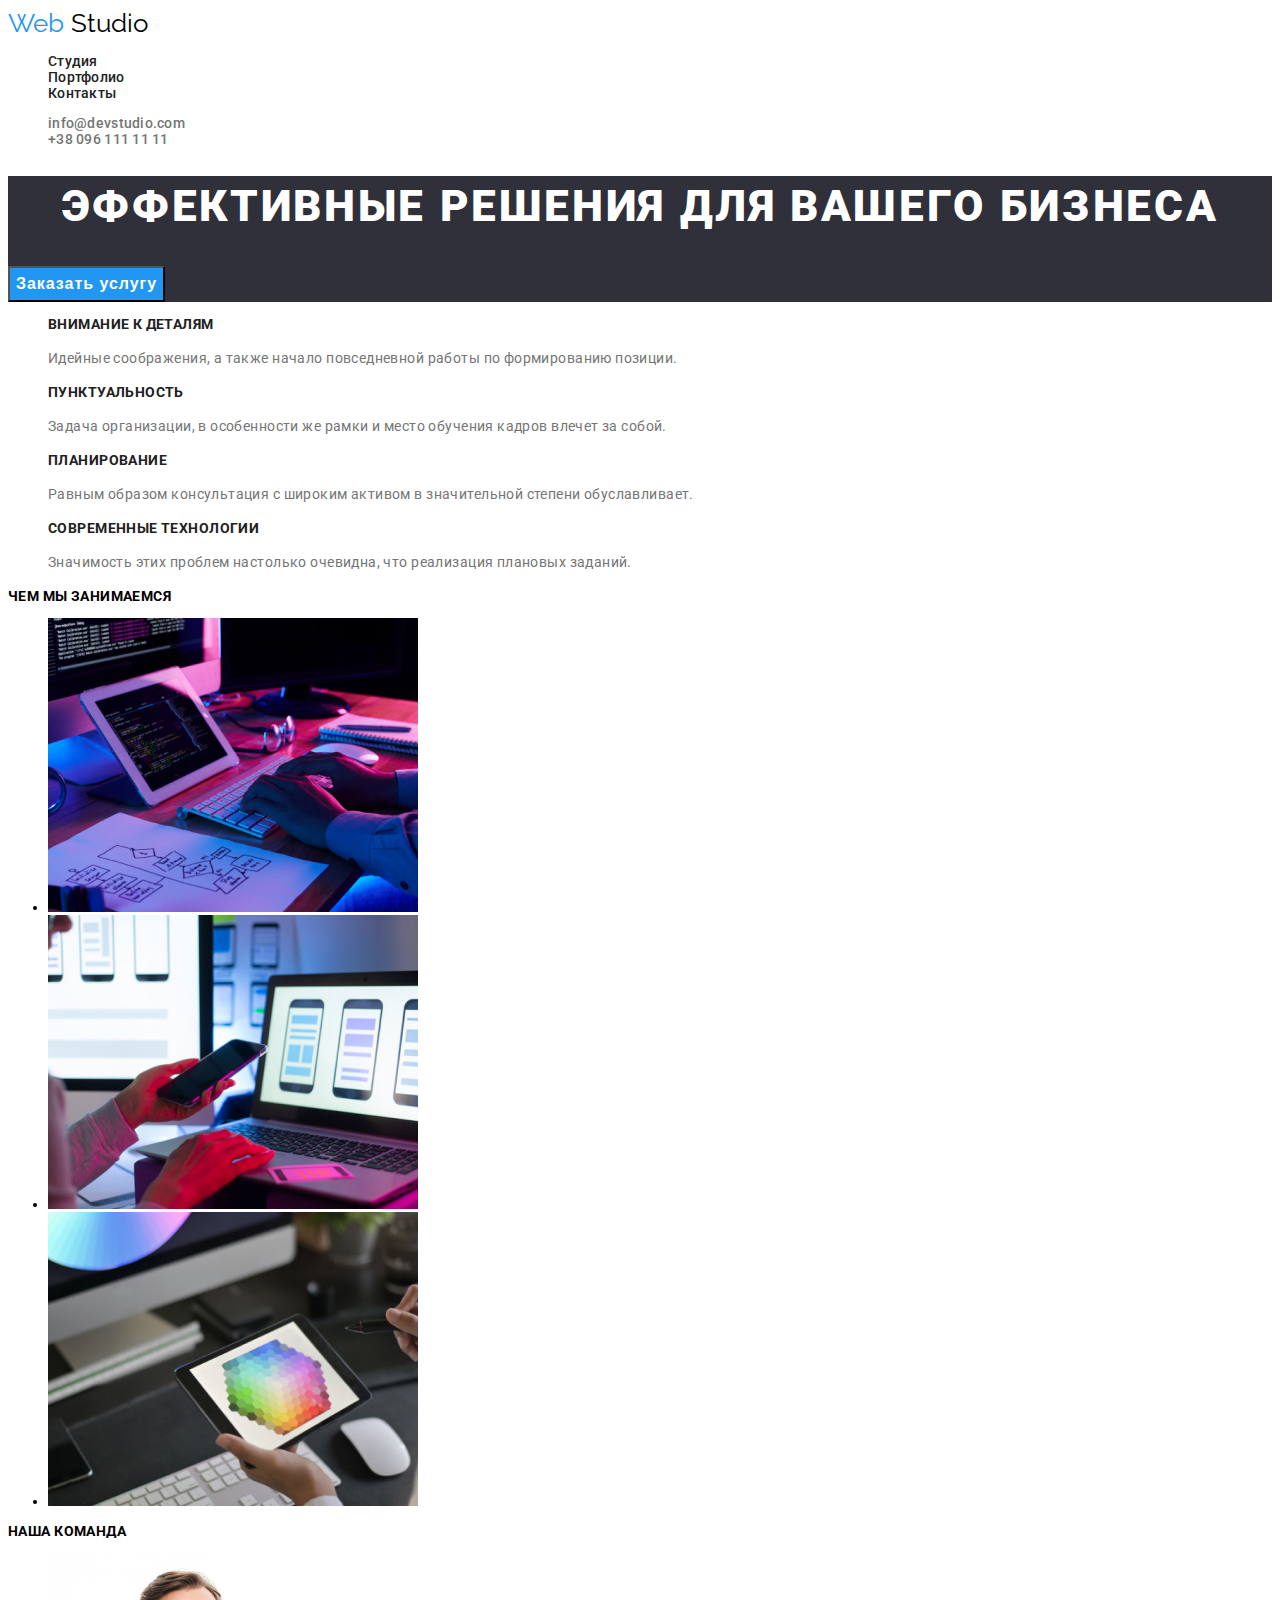
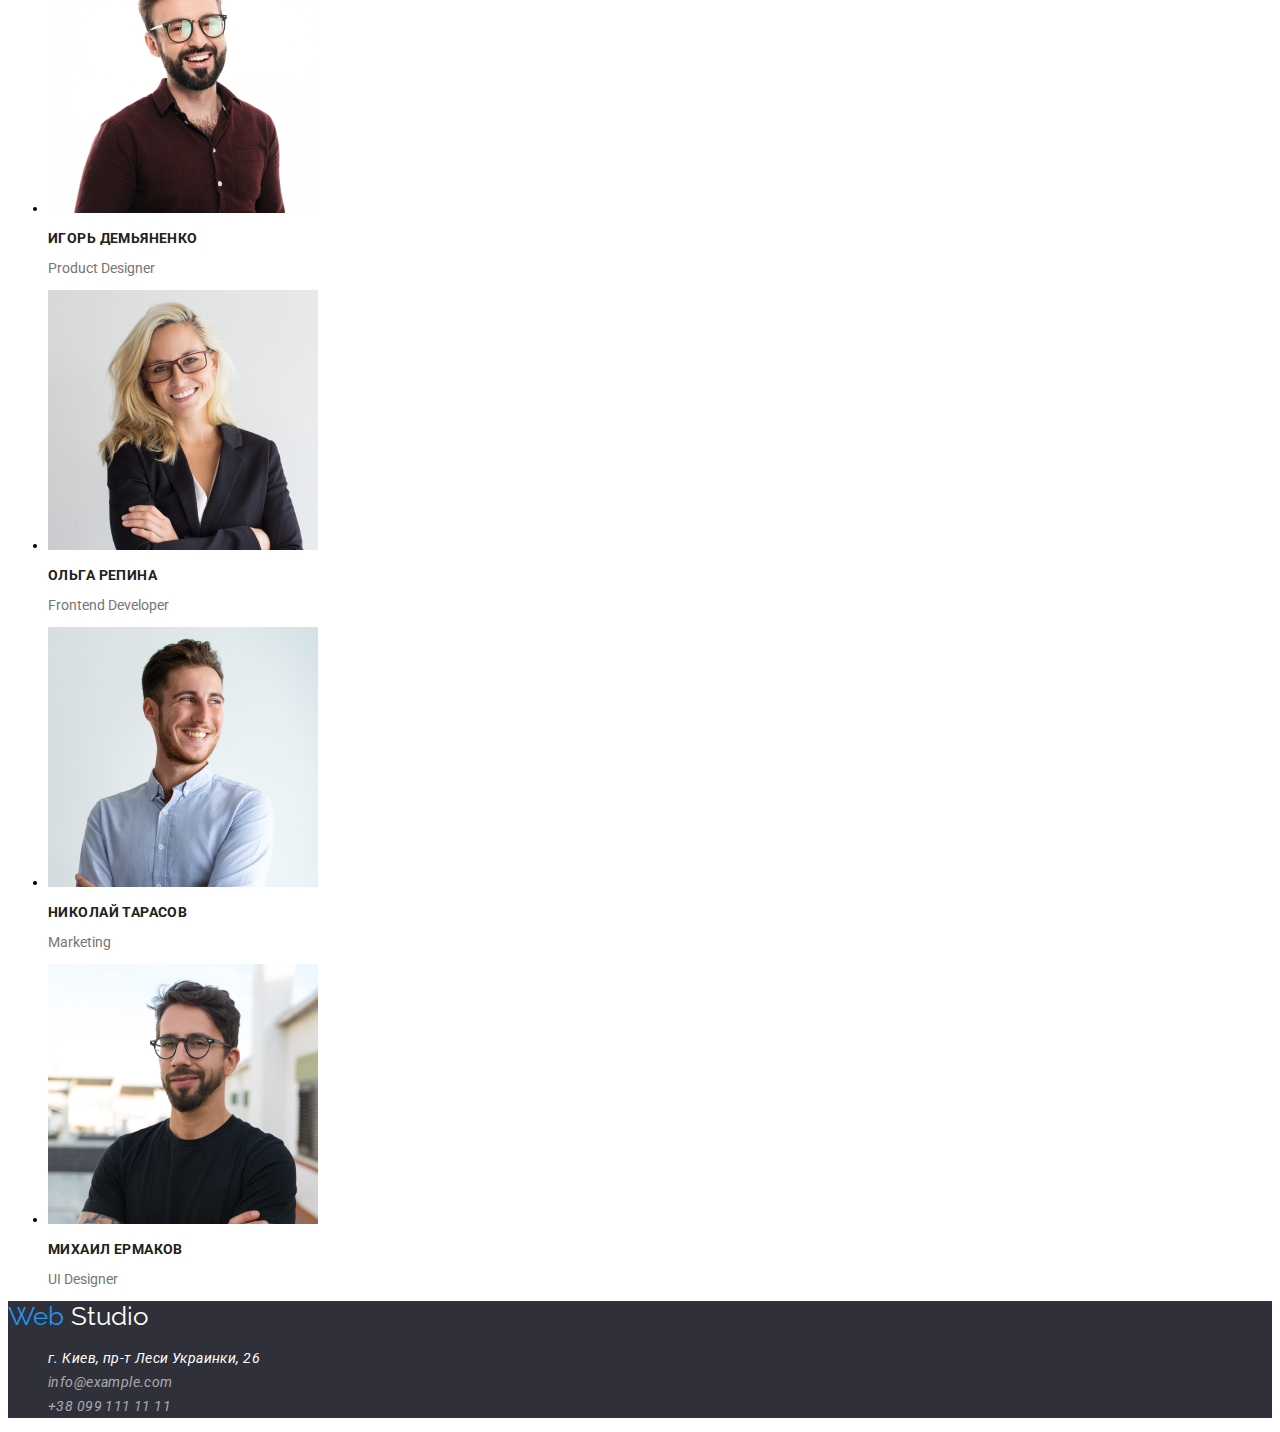
==== index.html @ 5a06c42a "домашняя робота 2" ====
<!DOCTYPE html>
<html lang="ru">
  <head>
    <meta charset="UTF-8" />
    <meta http-equiv="X-UA-Compatible" content="IE=edge" />
    <meta name="viewport" content="width=device-width, initial-scale=1.0" />
    <title>Document</title>
    <!-- Fonts start -->
    <link rel="preconnect" href="https://fonts.googleapis.com" />
    <link rel="preconnect" href="https://fonts.gstatic.com" crossorigin />
    <link
      href="https://fonts.googleapis.com/css2?family=Raleway:wght@700&family=Roboto:wght@400;500;700;900&display=swap"
      rel="stylesheet"
    />
    <!-- Fonts end -->
    <!-- Custom styles start -->
    <link rel="stylesheet" href="./css/style.css" />
    <!-- Custom styles end -->
  </head>
  <body>
    <!--Header-->
    <header class="header">
      <nav>
        <a class="logo link" lang="en" href="index.html"
          >Web <span class="logo-studio-light">Studio</span></a
        >
        <ul class="site-nav list">
          <li><a class="link" href="">Студия</a></li>
          <li><a class="link" href="./portfolio.html">Портфолио</a></li>
          <li><a class="link" href="">Контакты</a></li>
        </ul>
      </nav>
      <ul class="aut-nav list">
        <li><a class="link current" href="mailto:info@devstudio.com">info@devstudio.com</a></li>
        <li><a class="link current" href="tel:+380961111111">+38 096 111 11 11</a></li>
      </ul>
    </header>
    <!--Main-->
    <main>
      <section class="hero">
        <h1 class="hero-title">Эффективные решения для вашего бизнеса</h1>
        <button class="button" type="button">Заказать услугу</button>
      </section>
      <!--Features-->
      <section class="section">
        <h2 class="section-title" hidden>Особенности</h2>
        <ul class="features list">
          <li>
            <h3 class="title">Внимание к деталям</h3>
            <p class="text">
              Идейные соображения, а также начало повседневной работы по формированию позиции.
            </p>
          </li>
          <li>
            <h3 class="title">Пунктуальность</h3>
            <p class="text">
              Задача организации, в особенности же рамки и место обучения кадров влечет за собой.
            </p>
          </li>
          <li>
            <h3 class="title">Планирование</h3>
            <p class="text">
              Равным образом консультация с широким активом в значительной степени обуславливает.
            </p>
          </li>
          <li>
            <h3 class="title">Современные технологии</h3>
            <p class="text">
              Значимость этих проблем настолько очевидна, что реализация плановых заданий.
            </p>
          </li>
        </ul>
      </section>
      <!--About-->
      <section class="section">
        <h2 class="section-title">Чем мы занимаемся</h2>
        <ul class="work-list">
          <li>
            <img src="./images/box1.jpg" alt="Десктопные приложения" width="370" class="pic" />
          </li>
          <li>
            <img src="./images/box2.jpg" alt="Мобилиные приложения" width="370" class="pic" />
          </li>
          <li>
            <img src="./images/box3.jpg" alt="Дизайнерские решения" width="370" class="pic" />
          </li>
        </ul>
      </section>
      <!--Team-->
      <section class="section">
        <h2 class="section-title">Наша команда</h2>
        <ul class="user-list">
          <li>
            <img src="./images/img1.jpg" alt="Игорь Демьяненко" width="270" class="avatar" />
            <h3 class="title">Игорь Демьяненко</h3>
            <p class="text" lang="en">Product Designer</p>
          </li>
          <li>
            <img src="./images/img2.jpg" alt="Ольга Репина" width="270" class="avatar" />
            <h3 class="title">Ольга Репина</h3>
            <p class="text" lang="en">Frontend Developer</p>
          </li>
          <li>
            <img src="./images/img3.jpg" alt="Николай Тарасов" width="270" class="avatar" />
            <h3 class="title">Николай Тарасов</h3>
            <p class="text" lang="en">Marketing</p>
          </li>
          <li>
            <img src="./images/img4.jpg" alt="Михаил Ермаков" width="270" class="avatar" />
            <h3 class="title">Михаил Ермаков</h3>
            <p class="text" lang="en">UI Designer</p>
          </li>
        </ul>
      </section>
    </main>
    <!--Footer-->
    <footer class="footer">
      <a class="logo link" lang="en" href="index.html"
        >Web <span class="logo-studio-dark">Studio</span></a
      >
      <address class="footer-address">
        <ul class="list">
          <li class="">
            <a
              class="footer-address-link link"
              href="https://goo.gl/maps/THVWduqA6z6FaJsg8"
              target="_blank"
              rel="noopener"
              >г. Киев, пр-т Леси Украинки, 26</a
            >
          </li>
          <li><a class="aut-address link" href="mailto:info@example.com">info@example.com</a></li>
          <li><a class="aut-address link" href="tel:+380991111111">+38 099 111 11 11</a></li>
        </ul>
      </address>
    </footer>
  </body>
</html>
---- css/style.css ----
:root {
   /* Fonts */
   --main-font: "Roboto";
   --secondary-font: "Raleway";

   /* Text colors */
   --primary-white-color: #FFFFFF;
   --primary-black-color: #212121;
   --accent-color: #2196F3;
   --uppertitle-text: #757575;
}

/* Bg colors */

/* Other */

body {
   font-family: var(--main-font), sans-serif;
   font-size: 14px;

}
/* Common styles start */
.link {
   text-decoration: none;
}
.list {
   list-style: none;
}

/* Common styles start */

/* Logo */
.logo {
   color: var(--accent-color);
   font-family: Raleway;
   font-size: 26px;
   line-height: 31px;
}
.logo-studio-light {
   color: #000000;
}
.logo-studio-dark {
   color: var(--primary-white-color);
}

/* Site nav */
.site-nav .link {
   color: var(--primary-black-color);
   font-weight: 500;
   font-size: 14px;
   line-height: 16px;
   letter-spacing: 0.02em;
}
.site-nav .link:hover, 
.site-nav .link:focus {
   color: var(--accent-color);
}
.site-nav .link.current {
   color: var(--accent-color);
}

.aut-nav .link:hover, 
.aut-nav .link:focus {
   color: var(--accent-color);
}
.aut-nav .current {
   color: var(--uppertitle-text);
   font-weight: 500;
   font-size: 14px;
   line-height: 16px;
   letter-spacing: 0.02em;
   text-decoration: none;

}
/* Hero */
.hero {
   background-color: #2F303A;
}
.hero-title {
   
   color: var(--primary-white-color);
   font-weight: 900;
   font-size: 44px;
   line-height: 60px;
   text-align: center;
   letter-spacing: 0.06em;
   text-transform: uppercase;

}

/* Section */
.section-title {
   color: var(--title-text-color);
   font-weight: 700;
   font-size: 14px;
   line-height: 16px;
   letter-spacing: 0.03em;
   text-transform: uppercase;
}

.section .title {
   color: var(--title-text-color);
   font-weight: 700;
   font-size: 14px;
   line-height: 16px;
   letter-spacing: 0.03em;
   text-transform: uppercase;
}

/* Features */
.features .title {
   color: var(--primary-black-color);
}
.features .text {
      font-weight: 400;
      font-size: 14px;
      line-height: 24px;
      letter-spacing: 0.03em;
      color: var(--uppertitle-text);
}

/* Button */
.button {
   color: var(--primary-white-color);
   background-color: var(--accent-color);
   font-style: normal;
   font-weight: 700;
   font-size: 16px;
   line-height: 30px;
   display: flex;
   align-items: center;
   text-align: center;
   letter-spacing: 0.06em;
}
.filters {
   font-weight: 500;
   font-size: 16px;
   line-height: 26px;
   text-align: center;
   letter-spacing: 0.03em;
   background-color: #F5F4FA;
   color: var(--primary-black-color);
   
}
.filters-button:hover,
.filters-button:focus {
   background-color: var(--accent-color);
   color: var(--primary-white-color);
   cursor: pointer;;
}



.button.primary {

}

.button.secondary {

}

/* User */

.user-list .title {
   color: var(--primary-black-color);
}
.user-list .text {
   color: var(--uppertitle-text);
}

/* Footer */
.footer {
   background-color: #2F303A;
}
.footer-address {
   font-weight: 400;
   font-size: 14px;
   line-height: 24px;
   letter-spacing: 0.03em;
}
.footer-address-link {
   color: var(--primary-white-color);
}
.aut-address {
   color: rgba(255, 255, 255, 0.6);
}

/* Project */


.project-text {
   color: var(--primary-black-color);
   font-weight: 700;
   font-size: 18px;
   line-height: 36px;
   letter-spacing: 0.06em;
}
.project-uppertitle {
   color: var(--uppertitle-text);
   font-weight: 400;
   font-size: 16px;
   line-height: 30px;
   letter-spacing: 0.03em;
}
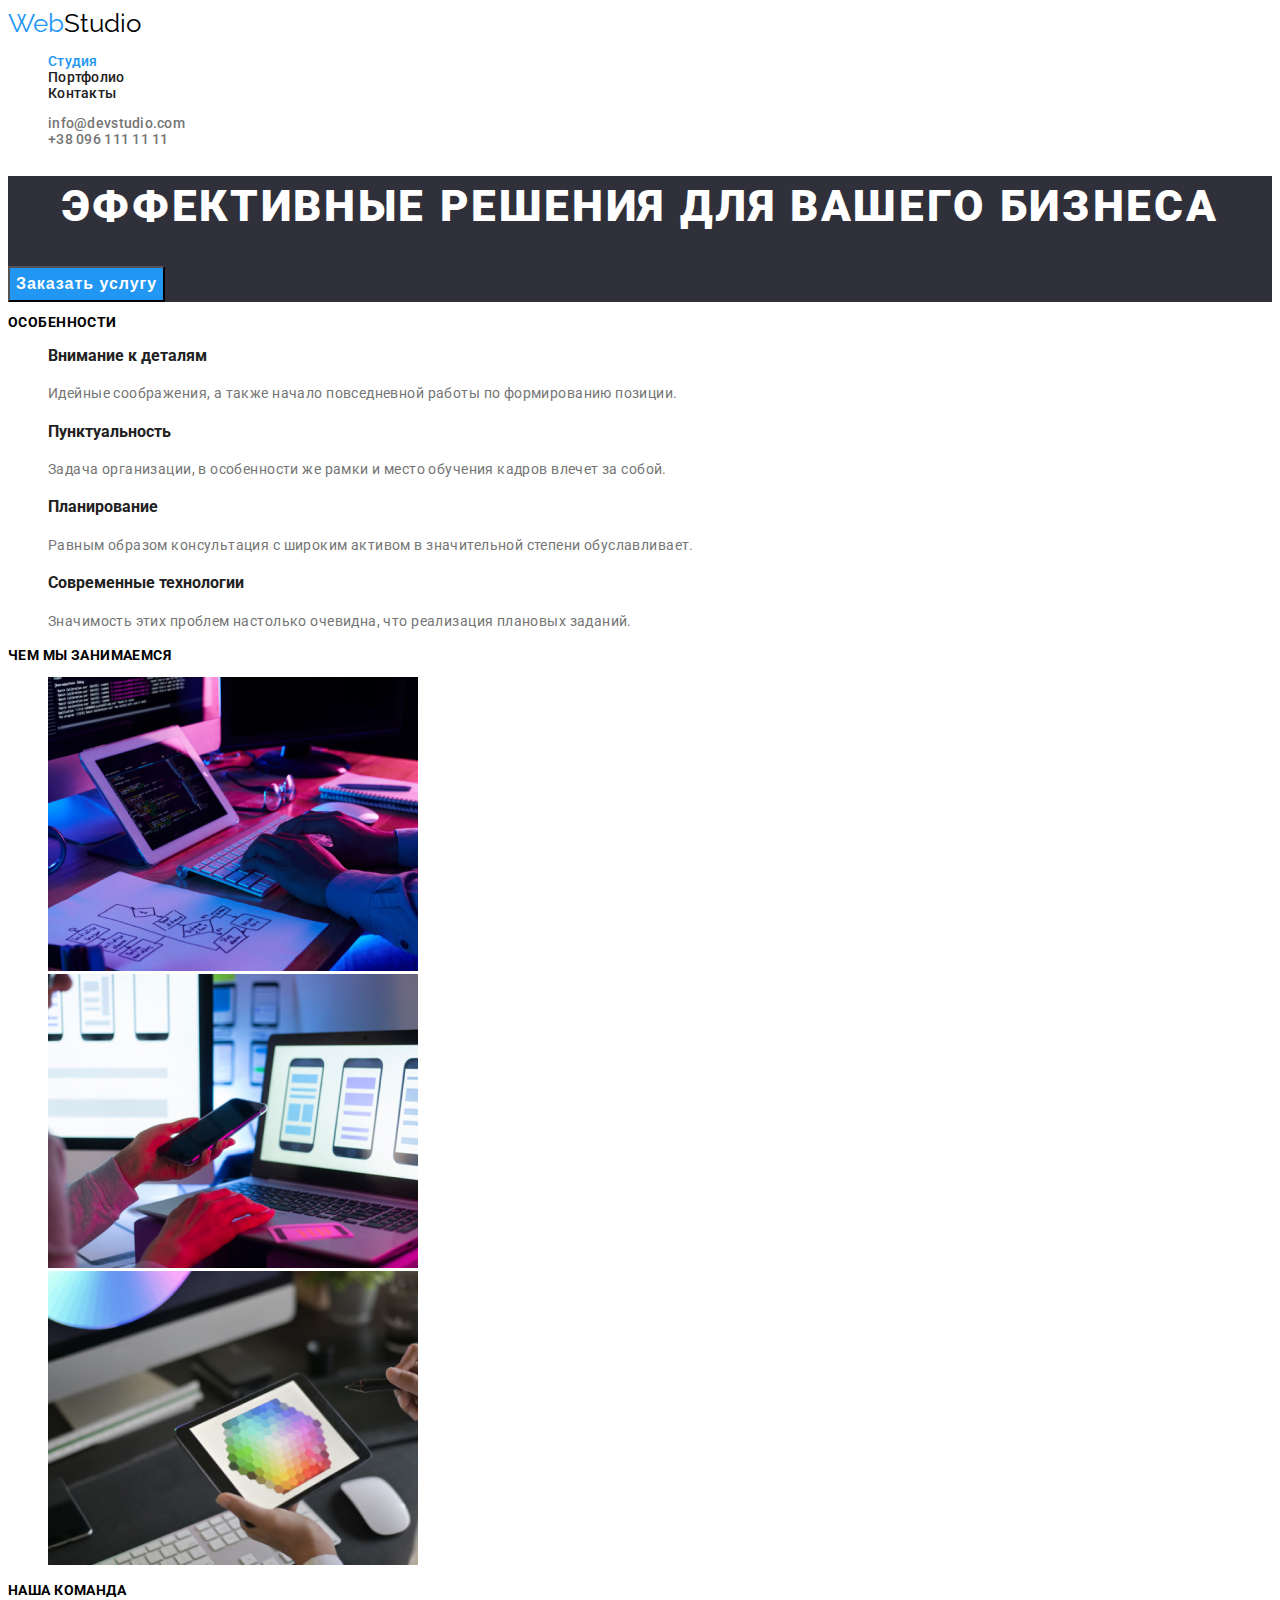
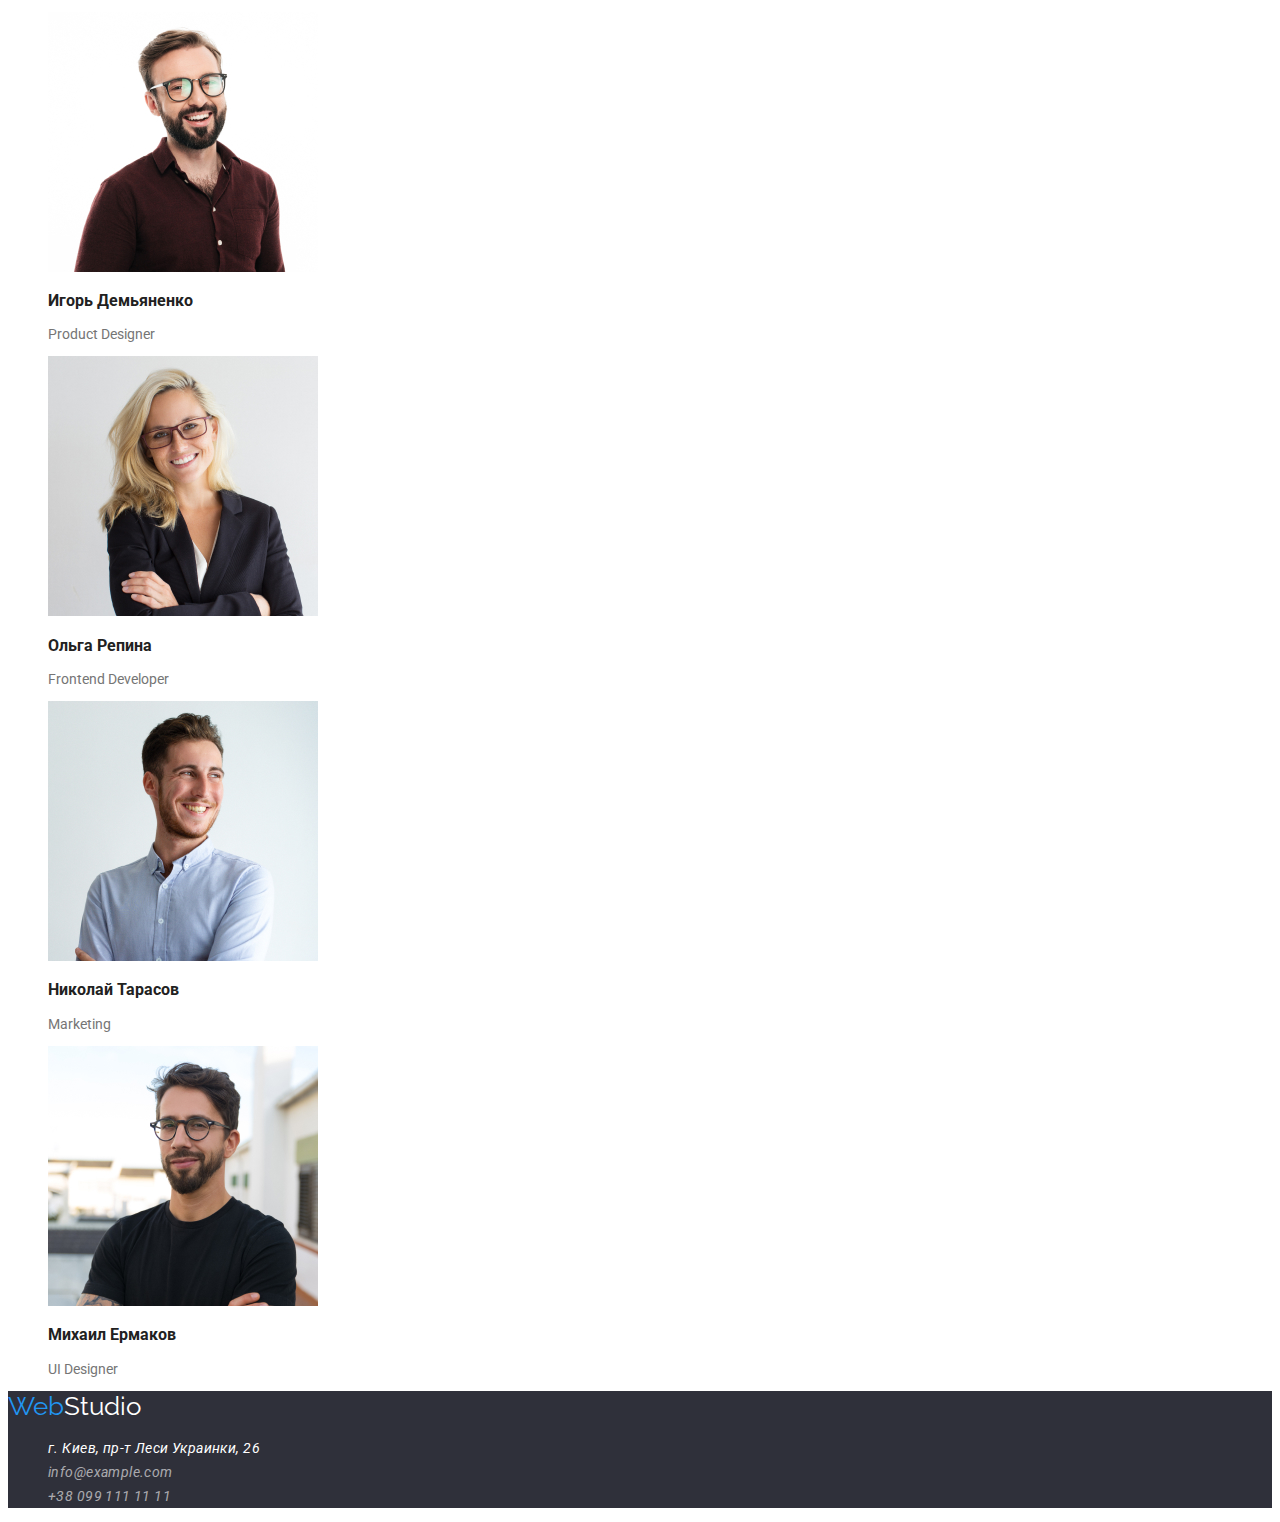
==== commit 602cd404: "правки ошибок в файле index" ====
--- a/index.html
+++ b/index.html
@@ -22,10 +22,10 @@
     <header class="header">
       <nav>
         <a class="logo link" lang="en" href="index.html"
-          >Web <span class="logo-studio-light">Studio</span></a
+          >Web<span class="logo-studio-light">Studio</span></a
         >
         <ul class="site-nav list">
-          <li><a class="link" href="">Студия</a></li>
+          <li><a class="current link" href="">Студия</a></li>
           <li><a class="link" href="./portfolio.html">Портфолио</a></li>
           <li><a class="link" href="">Контакты</a></li>
         </ul>
@@ -42,8 +42,8 @@
         <button class="button" type="button">Заказать услугу</button>
       </section>
       <!--Features-->
-      <section class="section">
-        <h2 class="section-title" hidden>Особенности</h2>
+      <section class="section-features">
+        <h2 class="section-title visually-hidden">Особенности</h2>
         <ul class="features list">
           <li>
             <h3 class="title">Внимание к деталям</h3>
@@ -72,9 +72,9 @@
         </ul>
       </section>
       <!--About-->
-      <section class="section">
+      <section class="section-about">
         <h2 class="section-title">Чем мы занимаемся</h2>
-        <ul class="work-list">
+        <ul class="work-list list">
           <li>
             <img src="./images/box1.jpg" alt="Десктопные приложения" width="370" class="pic" />
           </li>
@@ -87,9 +87,9 @@
         </ul>
       </section>
       <!--Team-->
-      <section class="section">
+      <section class="section-team">
         <h2 class="section-title">Наша команда</h2>
-        <ul class="user-list">
+        <ul class="user-list list">
           <li>
             <img src="./images/img1.jpg" alt="Игорь Демьяненко" width="270" class="avatar" />
             <h3 class="title">Игорь Демьяненко</h3>
@@ -116,7 +116,7 @@
     <!--Footer-->
     <footer class="footer">
       <a class="logo link" lang="en" href="index.html"
-        >Web <span class="logo-studio-dark">Studio</span></a
+        >Web<span class="logo-studio-dark">Studio</span></a
       >
       <address class="footer-address">
         <ul class="list">
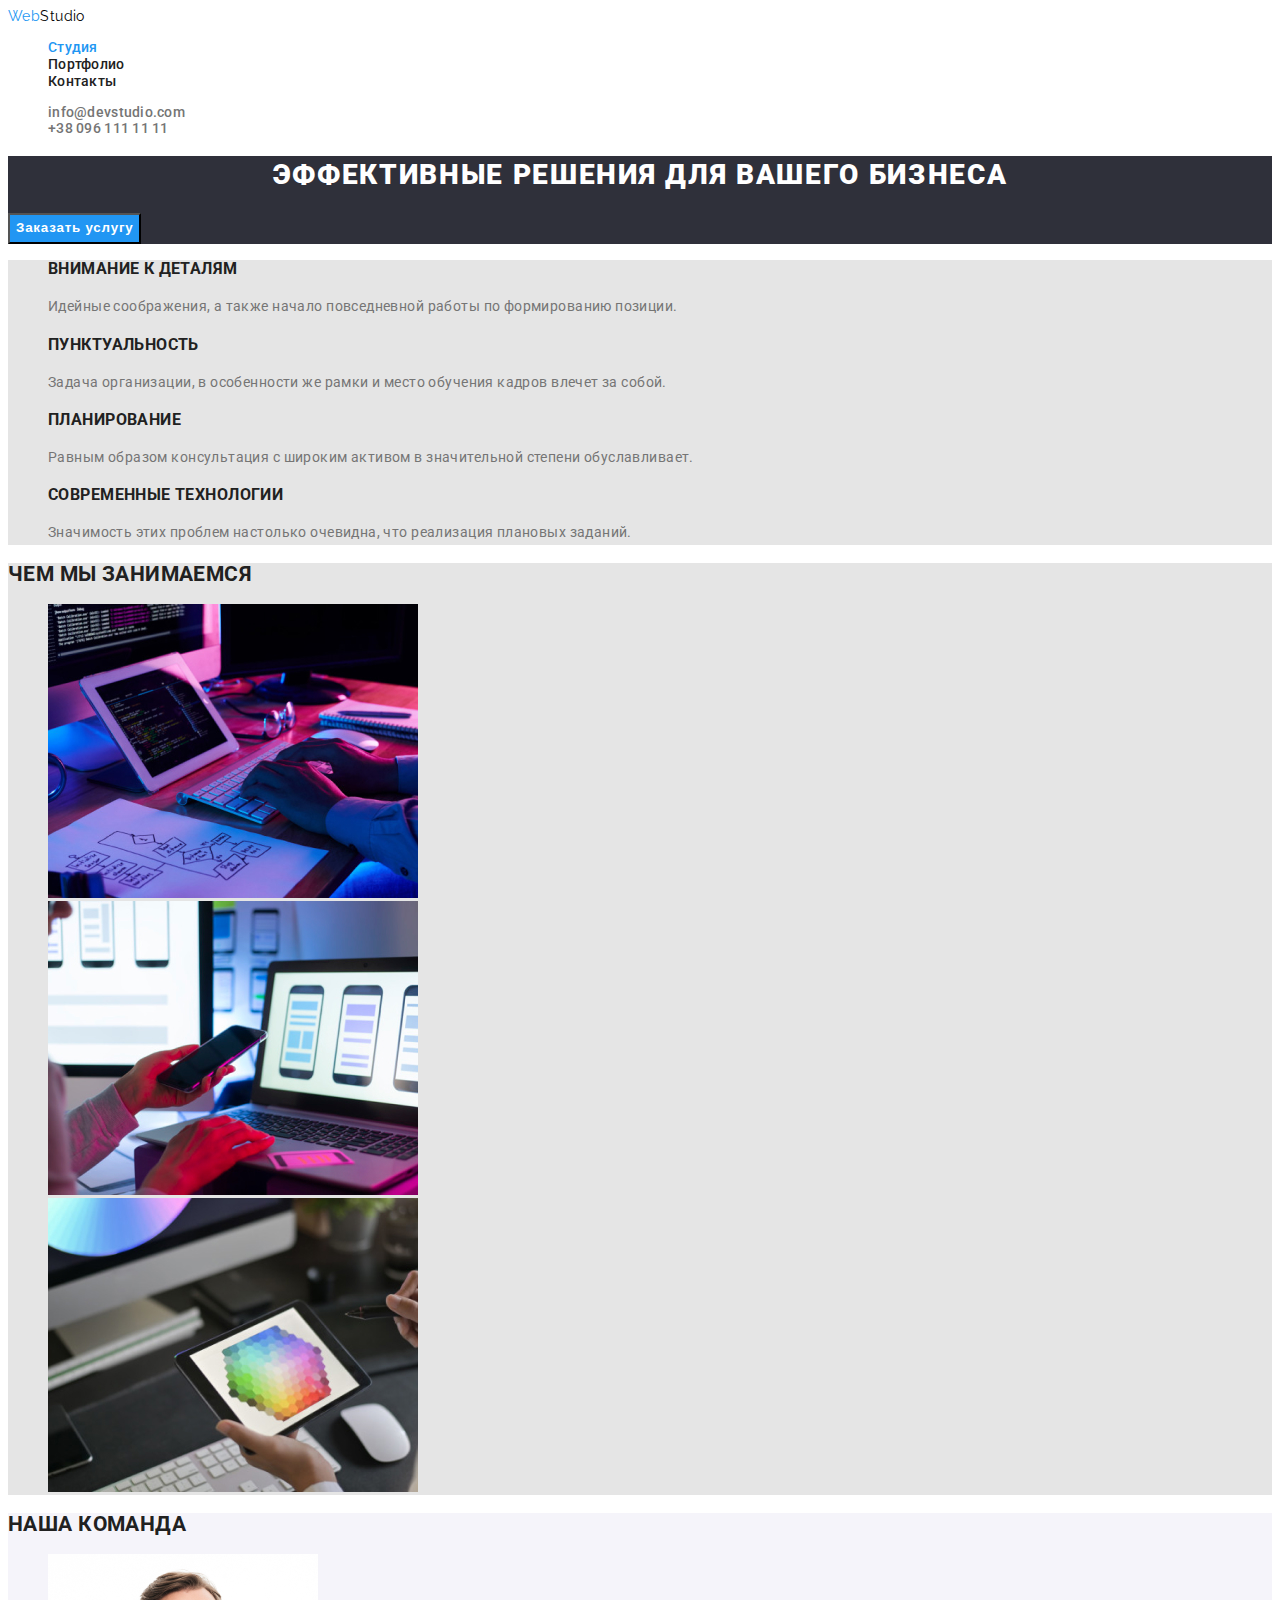
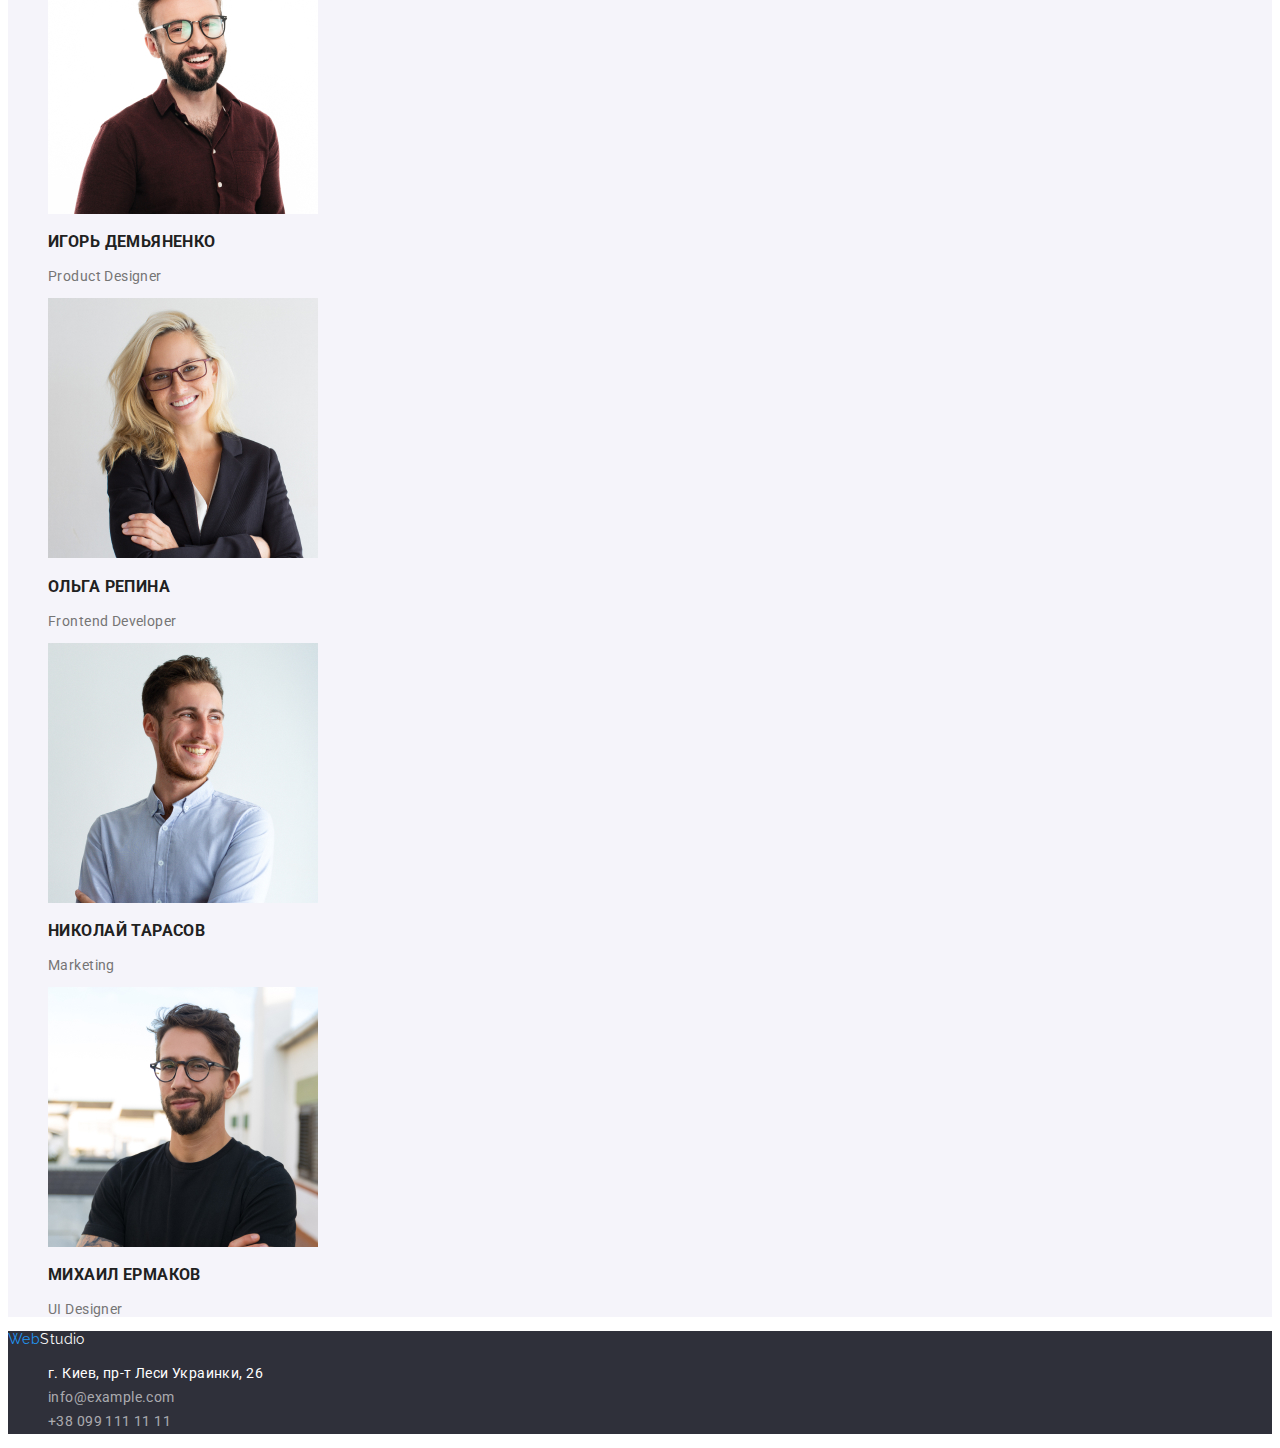
==== commit 91ab646f: "добавление класса section" ====
--- a/index.html
+++ b/index.html
@@ -42,7 +42,7 @@
         <button class="button" type="button">Заказать услугу</button>
       </section>
       <!--Features-->
-      <section class="section-features">
+      <section class="section-features section">
         <h2 class="section-title visually-hidden">Особенности</h2>
         <ul class="features list">
           <li>
@@ -72,7 +72,7 @@
         </ul>
       </section>
       <!--About-->
-      <section class="section-about">
+      <section class="section-about section">
         <h2 class="section-title">Чем мы занимаемся</h2>
         <ul class="work-list list">
           <li>
@@ -87,7 +87,7 @@
         </ul>
       </section>
       <!--Team-->
-      <section class="section-team">
+      <section class="section-team section">
         <h2 class="section-title">Наша команда</h2>
         <ul class="user-list list">
           <li>
--- a/css/style.css
+++ b/css/style.css
@@ -7,16 +7,24 @@
    --primary-white-color: #FFFFFF;
    --primary-black-color: #212121;
    --accent-color: #2196F3;
-   --uppertitle-text: #757575;
-}
-
+   --upper-title-text: #757575;
 /* Bg colors */
+--primary-background-color: #E5E5E5;
+--secondary-background-color: #F5F4FA;
+}
+
+
+
+
 
 /* Other */
 
 body {
    font-family: var(--main-font), sans-serif;
+   background-color: var(--primary-white-color);
+   color: var(--primary-black-color);
    font-size: 14px;
+   letter-spacing: 0.03em;
 
 }
 /* Common styles start */
@@ -32,9 +40,9 @@
 /* Logo */
 .logo {
    color: var(--accent-color);
+
    font-family: Raleway;
-   font-size: 26px;
-   line-height: 31px;
+   line-height: 1.19;
 }
 .logo-studio-light {
    color: #000000;
@@ -47,8 +55,7 @@
 .site-nav .link {
    color: var(--primary-black-color);
    font-weight: 500;
-   font-size: 14px;
-   line-height: 16px;
+   line-height: 1.14;
    letter-spacing: 0.02em;
 }
 .site-nav .link:hover, 
@@ -64,10 +71,9 @@
    color: var(--accent-color);
 }
 .aut-nav .current {
-   color: var(--uppertitle-text);
+   color: var(--upper-title-text);
    font-weight: 500;
-   font-size: 14px;
-   line-height: 16px;
+   line-height: 1.14;
    letter-spacing: 0.02em;
    text-decoration: none;
 
@@ -80,8 +86,7 @@
    
    color: var(--primary-white-color);
    font-weight: 900;
-   font-size: 44px;
-   line-height: 60px;
+   line-height: 1.36;
    text-align: center;
    letter-spacing: 0.06em;
    text-transform: uppercase;
@@ -89,21 +94,39 @@
 }
 
 /* Section */
+.section-team {
+   background-color: var(--secondary-background-color);
+}
+.section-about,
+.section-features {
+   background-color: var(--primary-background-color);
+}
+
+
 .section-title {
    color: var(--title-text-color);
    font-weight: 700;
-   font-size: 14px;
-   line-height: 16px;
-   letter-spacing: 0.03em;
+   line-height: 1.14;
    text-transform: uppercase;
+}
+
+.visually-hidden {
+   position: absolute;
+   width: 1px;
+   height: 1px;
+   margin: -1px;
+   border: 0;
+   padding: 0;
+   white-space: nowrap;
+   clip-path: inset(100%);
+   clip: rect(0 0 0 0);
+   overflow: hidden;
 }
 
 .section .title {
    color: var(--title-text-color);
    font-weight: 700;
-   font-size: 14px;
-   line-height: 16px;
-   letter-spacing: 0.03em;
+   line-height: 1.14;
    text-transform: uppercase;
 }
 
@@ -113,10 +136,8 @@
 }
 .features .text {
       font-weight: 400;
-      font-size: 14px;
-      line-height: 24px;
-      letter-spacing: 0.03em;
-      color: var(--uppertitle-text);
+      line-height: 1.71;
+      color: var(--upper-title-text);
 }
 
 /* Button */
@@ -125,39 +146,34 @@
    background-color: var(--accent-color);
    font-style: normal;
    font-weight: 700;
-   font-size: 16px;
-   line-height: 30px;
+   line-height: 1.87;
    display: flex;
    align-items: center;
    text-align: center;
    letter-spacing: 0.06em;
 }
+.button:hover,
+.button:focus {
+   color: var(--primary-white-color);
+   cursor: pointer;
+}
+
 .filters {
    font-weight: 500;
-   font-size: 16px;
-   line-height: 26px;
+   line-height: 1.62;
    text-align: center;
-   letter-spacing: 0.03em;
-   background-color: #F5F4FA;
-   color: var(--primary-black-color);
-   
-}
+   background-color: var(--secondary-background-color);
+   color: var(--primary-black-color);
+}
+
+
 .filters-button:hover,
 .filters-button:focus {
    background-color: var(--accent-color);
    color: var(--primary-white-color);
-   cursor: pointer;;
-}
-
-
-
-.button.primary {
-
-}
-
-.button.secondary {
-
-}
+   cursor: pointer;
+}
+
 
 /* User */
 
@@ -165,7 +181,7 @@
    color: var(--primary-black-color);
 }
 .user-list .text {
-   color: var(--uppertitle-text);
+   color: var(--upper-title-text);
 }
 
 /* Footer */
@@ -174,9 +190,8 @@
 }
 .footer-address {
    font-weight: 400;
-   font-size: 14px;
-   line-height: 24px;
-   letter-spacing: 0.03em;
+   line-height: 1.71;
+   font-style: normal;
 }
 .footer-address-link {
    color: var(--primary-white-color);
@@ -185,49 +200,52 @@
    color: rgba(255, 255, 255, 0.6);
 }
 
+.aut-address:hover,
+.aut-address:focus {
+   color: rgba(255, 255, 255, 0.6);
+}
 /* Project */
-
+.project {
+   background-color: var(--primary-background-color);
+}
 
 .project-text {
    color: var(--primary-black-color);
    font-weight: 700;
-   font-size: 18px;
-   line-height: 36px;
+   line-height: 2;
    letter-spacing: 0.06em;
 }
 .project-uppertitle {
-   color: var(--uppertitle-text);
+   color: var(--upper-title-text);
    font-weight: 400;
-   font-size: 16px;
-   line-height: 30px;
-   letter-spacing: 0.03em;
-}
-
-
-
-
-
-
-
-
-
-
-
-
-
-
-
-
-
-
-
-
-
-
-
-
-
-
-
-
-
+   line-height: 1.87;
+}
+
+
+
+
+
+
+
+
+
+
+
+
+
+
+
+
+
+
+
+
+
+
+
+
+
+
+
+
+
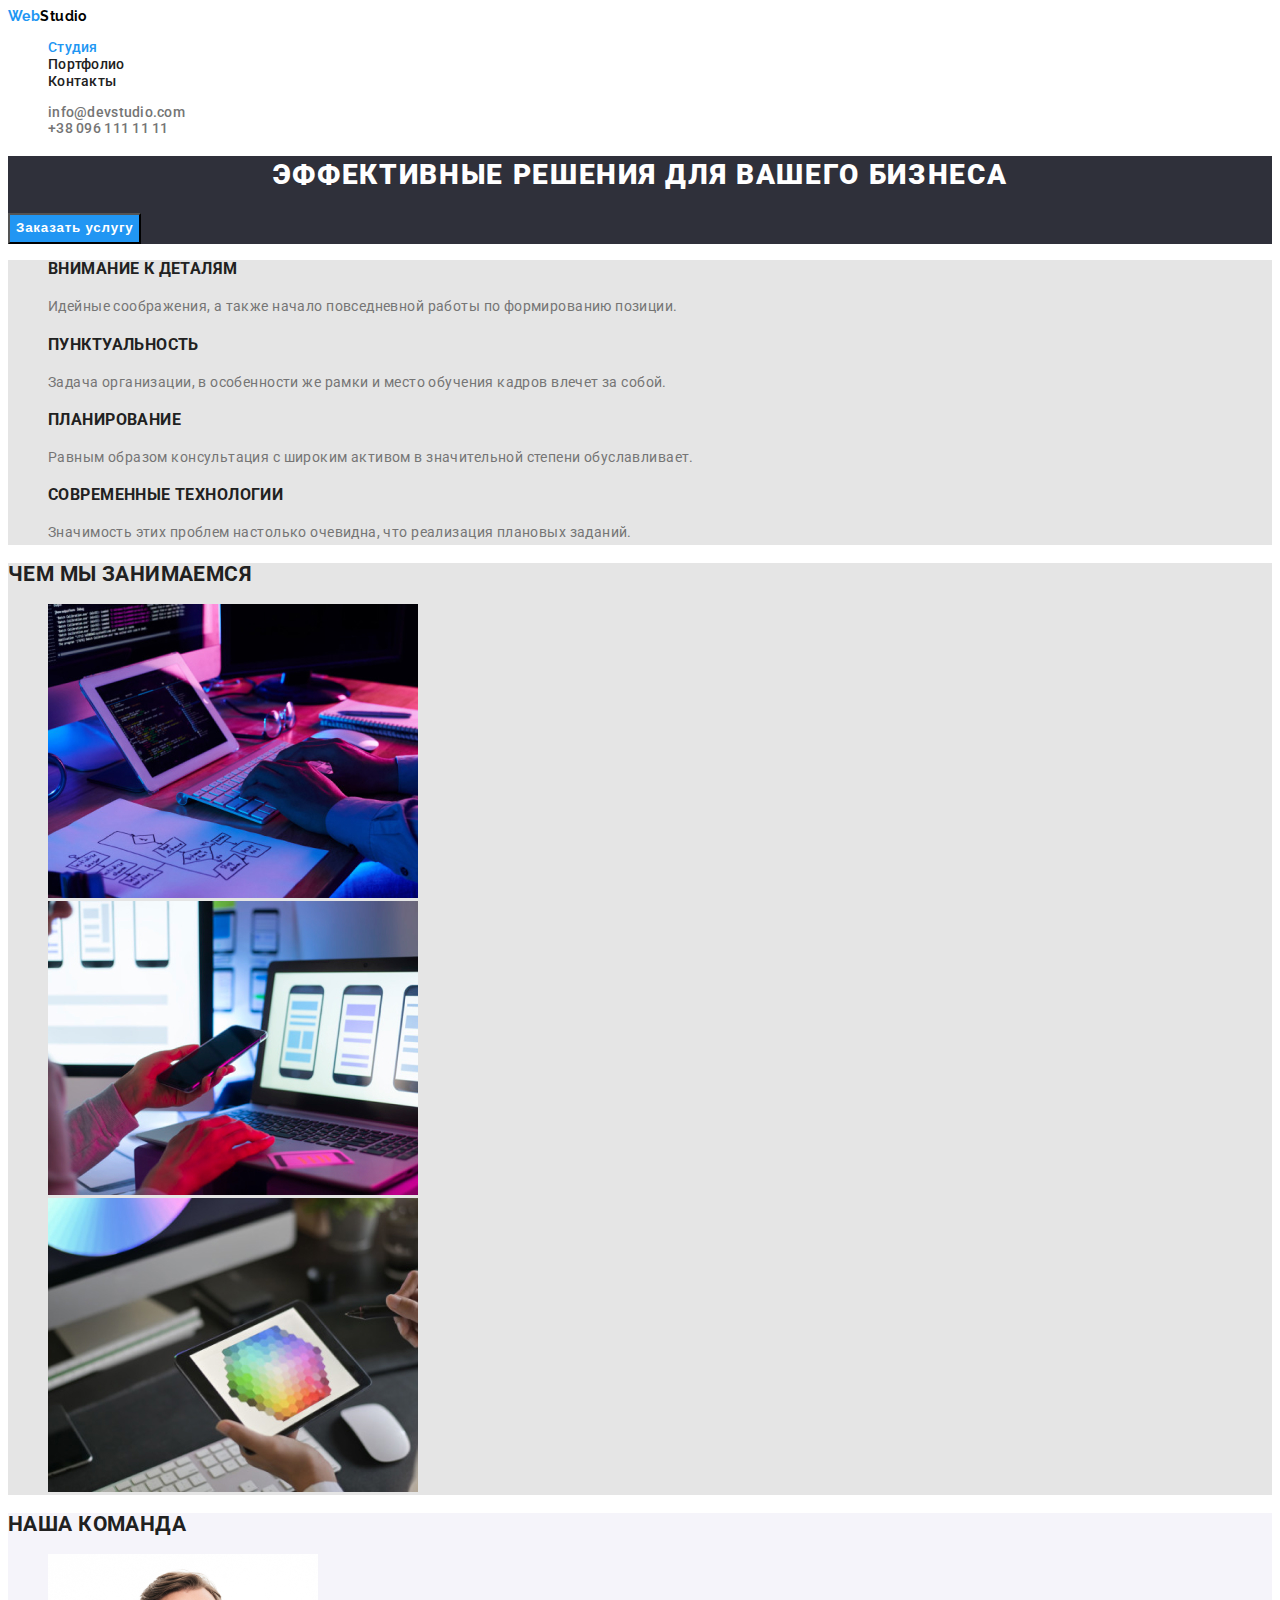
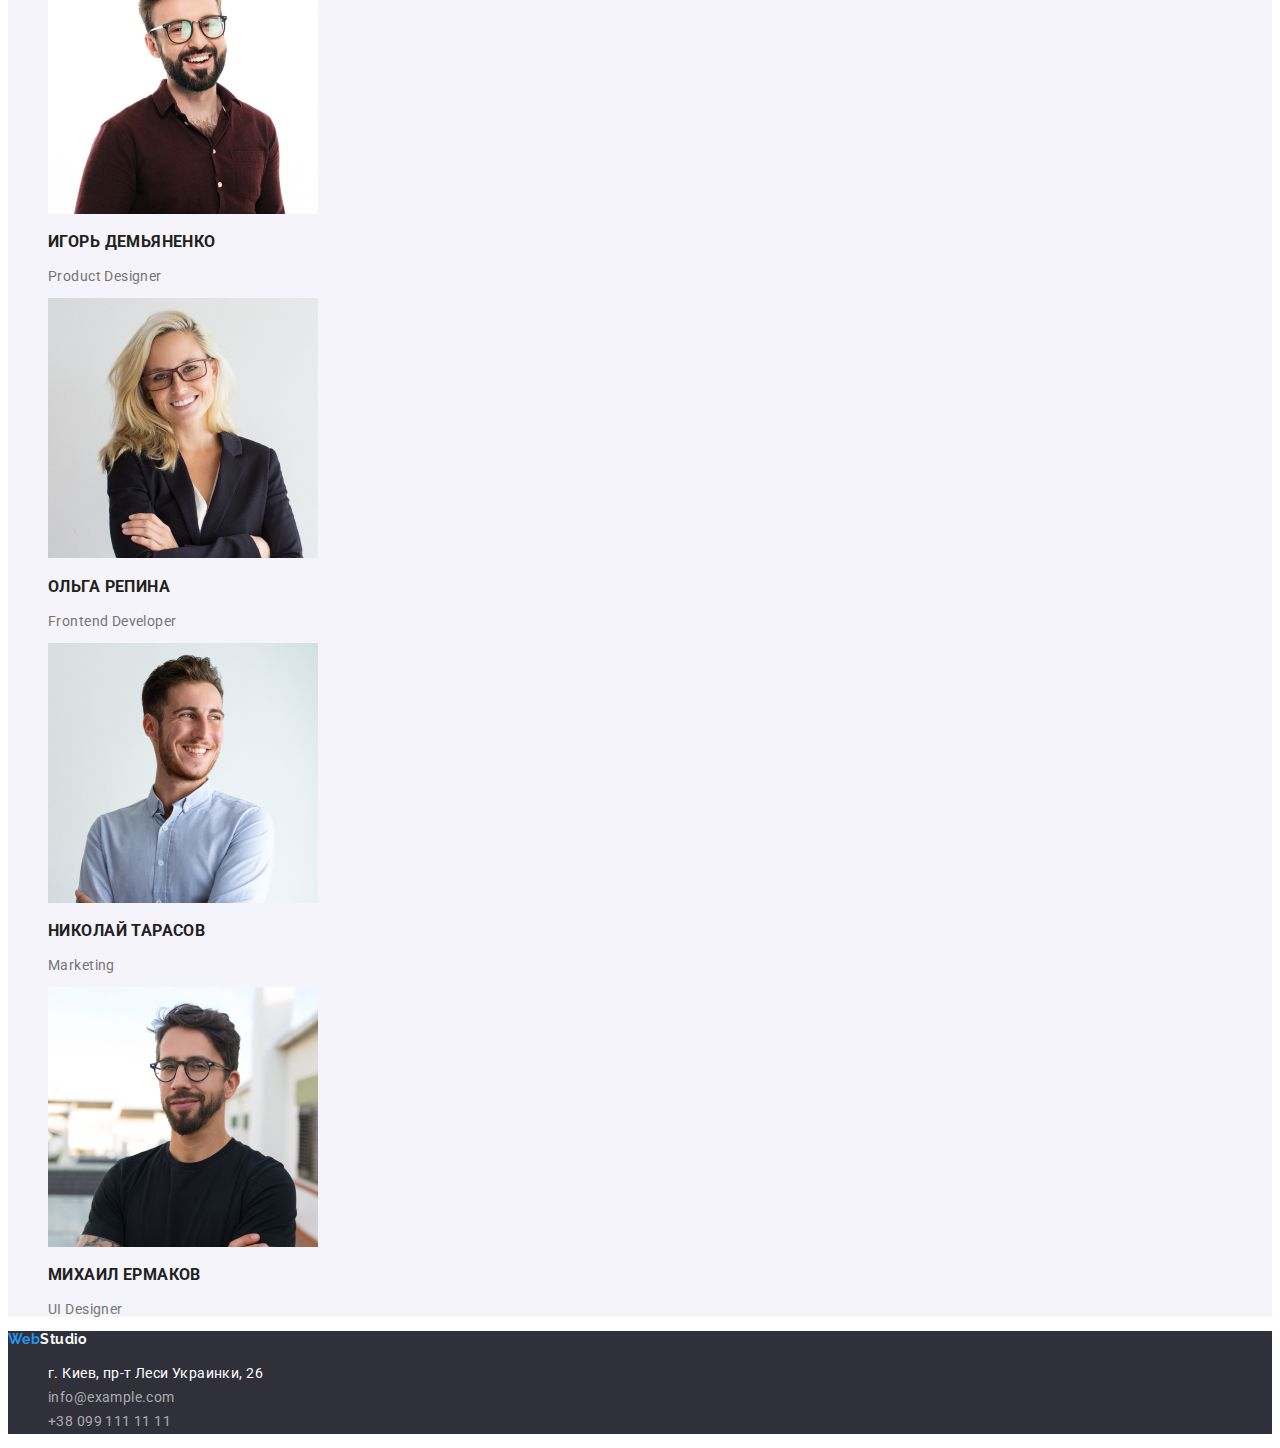
==== commit 799c1d9f: "робота над ошибками" ====
--- a/index.html
+++ b/index.html
@@ -20,7 +20,7 @@
   <body>
     <!--Header-->
     <header class="header">
-      <nav>
+      <nav class="header-nav">
         <a class="logo link" lang="en" href="index.html"
           >Web<span class="logo-studio-light">Studio</span></a
         >
--- a/css/style.css
+++ b/css/style.css
@@ -21,11 +21,9 @@
 
 body {
    font-family: var(--main-font), sans-serif;
-   background-color: var(--primary-white-color);
-   color: var(--primary-black-color);
    font-size: 14px;
    letter-spacing: 0.03em;
-
+   color: var(--primary-black-color);
 }
 /* Common styles start */
 .link {
@@ -39,8 +37,9 @@
 
 /* Logo */
 .logo {
-   color: var(--accent-color);
-
+   font-family: var(--secondary-font), sans-serif;
+   color: var(--accent-color);
+   font-weight: 700;
    font-family: Raleway;
    line-height: 1.19;
 }
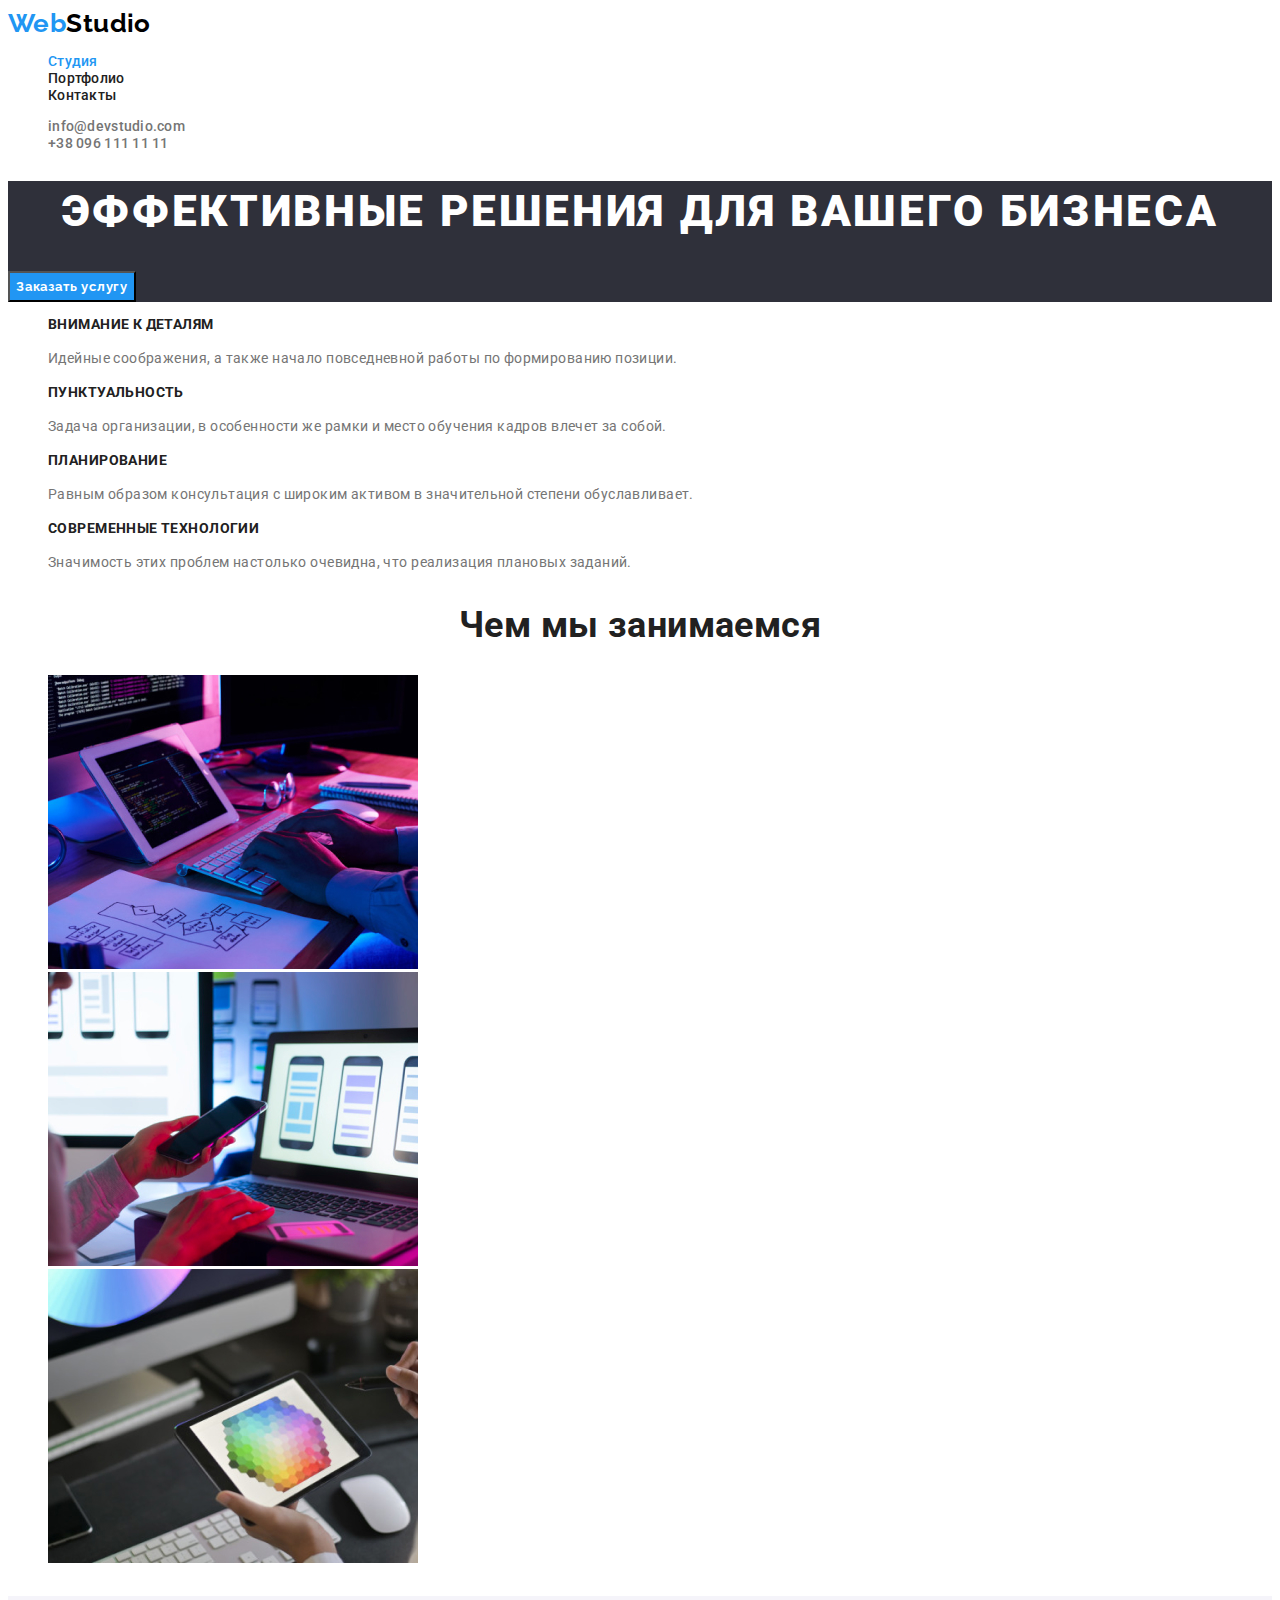
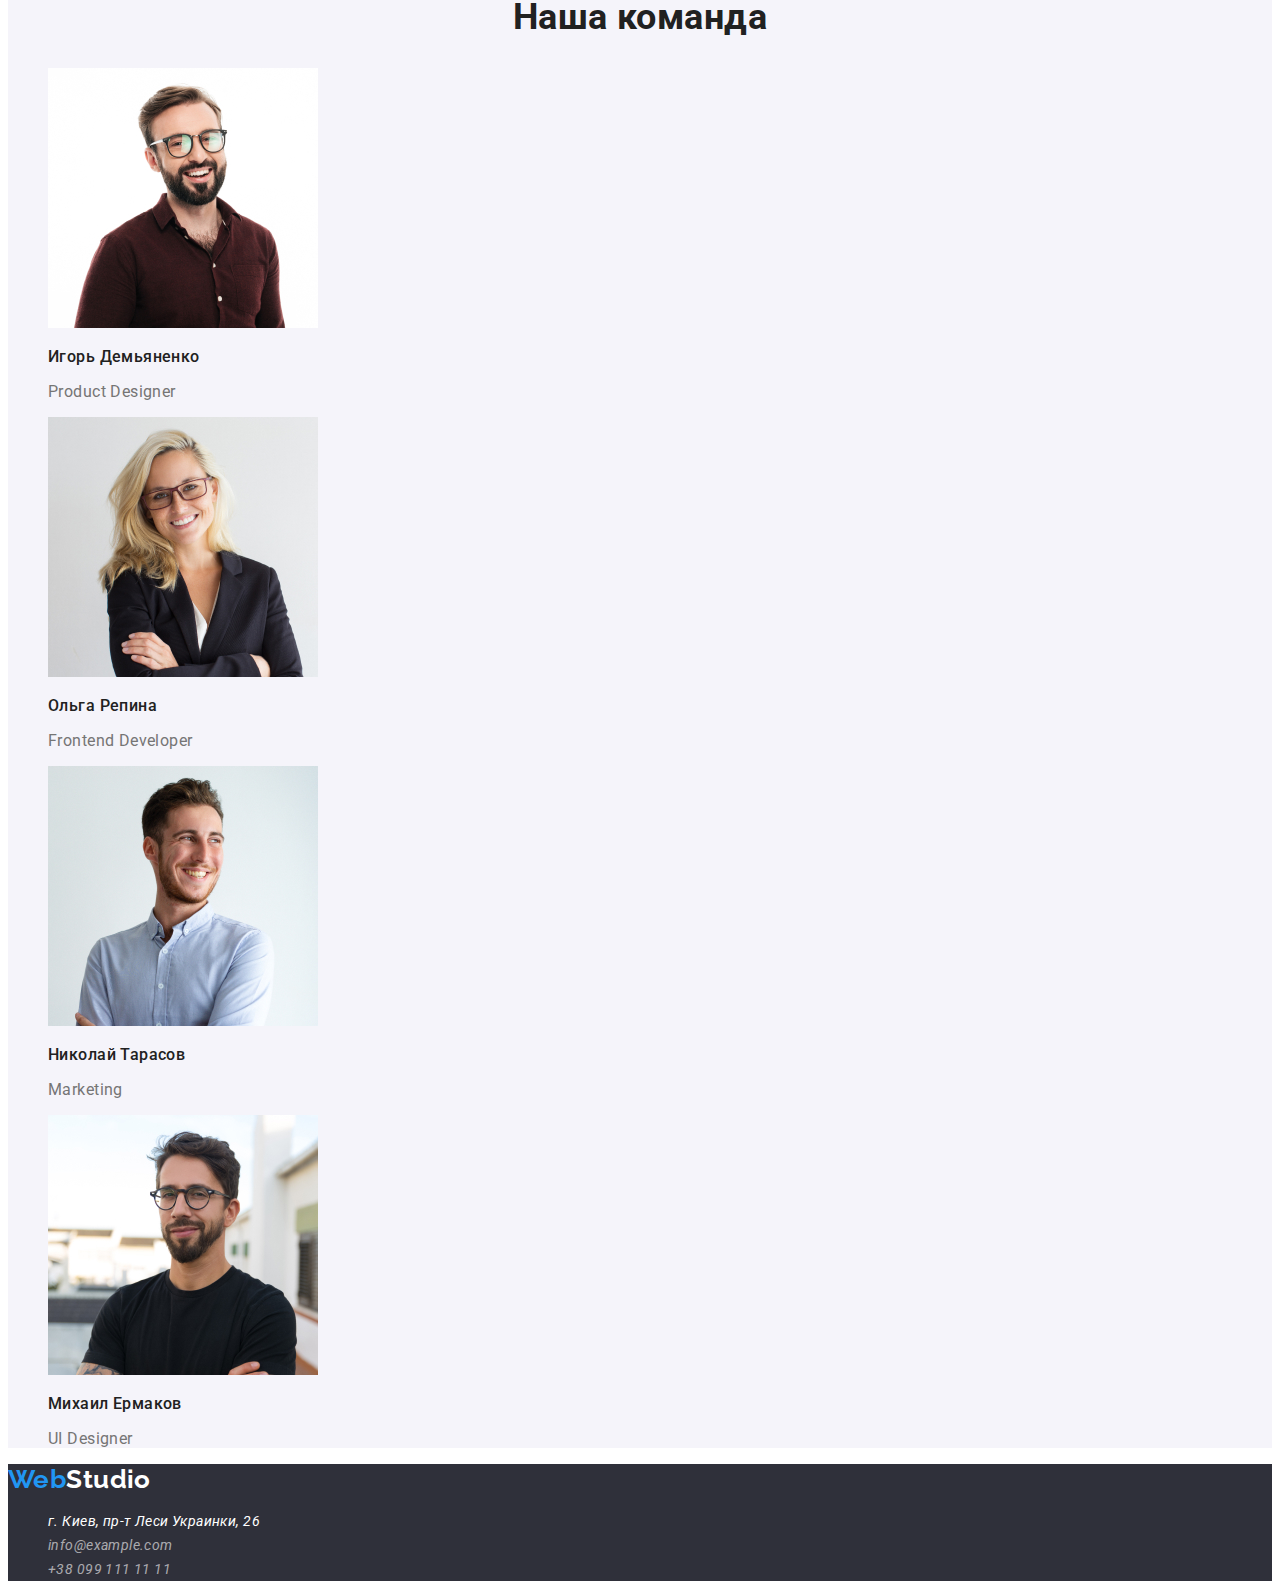
==== commit 59402dfd: "правки по ДЗ" ====
--- a/index.html
+++ b/index.html
@@ -119,7 +119,7 @@
         >Web<span class="logo-studio-dark">Studio</span></a
       >
       <address class="footer-address">
-        <ul class="list">
+        <ul class="footer-address-list list">
           <li class="">
             <a
               class="footer-address-link link"
--- a/css/style.css
+++ b/css/style.css
@@ -24,6 +24,7 @@
    font-size: 14px;
    letter-spacing: 0.03em;
    color: var(--primary-black-color);
+   background-color: var(--primary-white-color);
 }
 /* Common styles start */
 .link {
@@ -40,8 +41,8 @@
    font-family: var(--secondary-font), sans-serif;
    color: var(--accent-color);
    font-weight: 700;
-   font-family: Raleway;
-   line-height: 1.19;
+   font-size: 26px;
+   line-height: 31px;
 }
 .logo-studio-light {
    color: #000000;
@@ -85,7 +86,8 @@
    
    color: var(--primary-white-color);
    font-weight: 900;
-   line-height: 1.36;
+   font-size: 44px;
+   line-height: 60px;
    text-align: center;
    letter-spacing: 0.06em;
    text-transform: uppercase;
@@ -96,17 +98,15 @@
 .section-team {
    background-color: var(--secondary-background-color);
 }
-.section-about,
-.section-features {
-   background-color: var(--primary-background-color);
-}
+
 
 
 .section-title {
    color: var(--title-text-color);
    font-weight: 700;
-   line-height: 1.14;
-   text-transform: uppercase;
+   font-size: 36px;
+   line-height: 42px;
+   text-align: center;
 }
 
 .visually-hidden {
@@ -122,25 +122,25 @@
    overflow: hidden;
 }
 
-.section .title {
-   color: var(--title-text-color);
-   font-weight: 700;
-   line-height: 1.14;
-   text-transform: uppercase;
-}
 
 /* Features */
 .features .title {
-   color: var(--primary-black-color);
+   color: var(--primary-black-c);
+   text-transform: uppercase;
+   font-weight: 700;
+   font-size: 14px;
+   line-height: 16px;
 }
 .features .text {
       font-weight: 400;
-      line-height: 1.71;
+      font-size: 14px;
+      line-height: 24px;
       color: var(--upper-title-text);
 }
 
 /* Button */
 .button {
+   font-family: var(--secondary-font);
    color: var(--primary-white-color);
    background-color: var(--accent-color);
    font-style: normal;
@@ -151,20 +151,21 @@
    text-align: center;
    letter-spacing: 0.06em;
 }
+
 .button:hover,
 .button:focus {
-   color: var(--primary-white-color);
-   cursor: pointer;
-}
-
-.filters {
-   font-weight: 500;
-   line-height: 1.62;
+   background-color: #188CE8;
+}
+/* Filters-button */
+
+.filters-button {
+   font-weight: 500;
+   font-size: 16px;
+   line-height: 26px;
    text-align: center;
    background-color: var(--secondary-background-color);
    color: var(--primary-black-color);
 }
-
 
 .filters-button:hover,
 .filters-button:focus {
@@ -178,9 +179,15 @@
 
 .user-list .title {
    color: var(--primary-black-color);
+   font-weight: 500;
+   font-size: 16px;
+   line-height: 19px;
 }
 .user-list .text {
    color: var(--upper-title-text);
+   font-weight: 400;
+   font-size: 16px;
+   line-height: 19px;
 }
 
 /* Footer */
@@ -189,19 +196,25 @@
 }
 .footer-address {
    font-weight: 400;
-   line-height: 1.71;
-   font-style: normal;
+   font-size: 14px;
+   line-height: 24px;
 }
 .footer-address-link {
    color: var(--primary-white-color);
 }
+.footer-address-link:hover,
+.footer-address-link:focus {
+   color: var(--primary-white-color);
+}
+
+
 .aut-address {
    color: rgba(255, 255, 255, 0.6);
 }
 
 .aut-address:hover,
 .aut-address:focus {
-   color: rgba(255, 255, 255, 0.6);
+   background-color: #2F303A;
 }
 /* Project */
 .project {
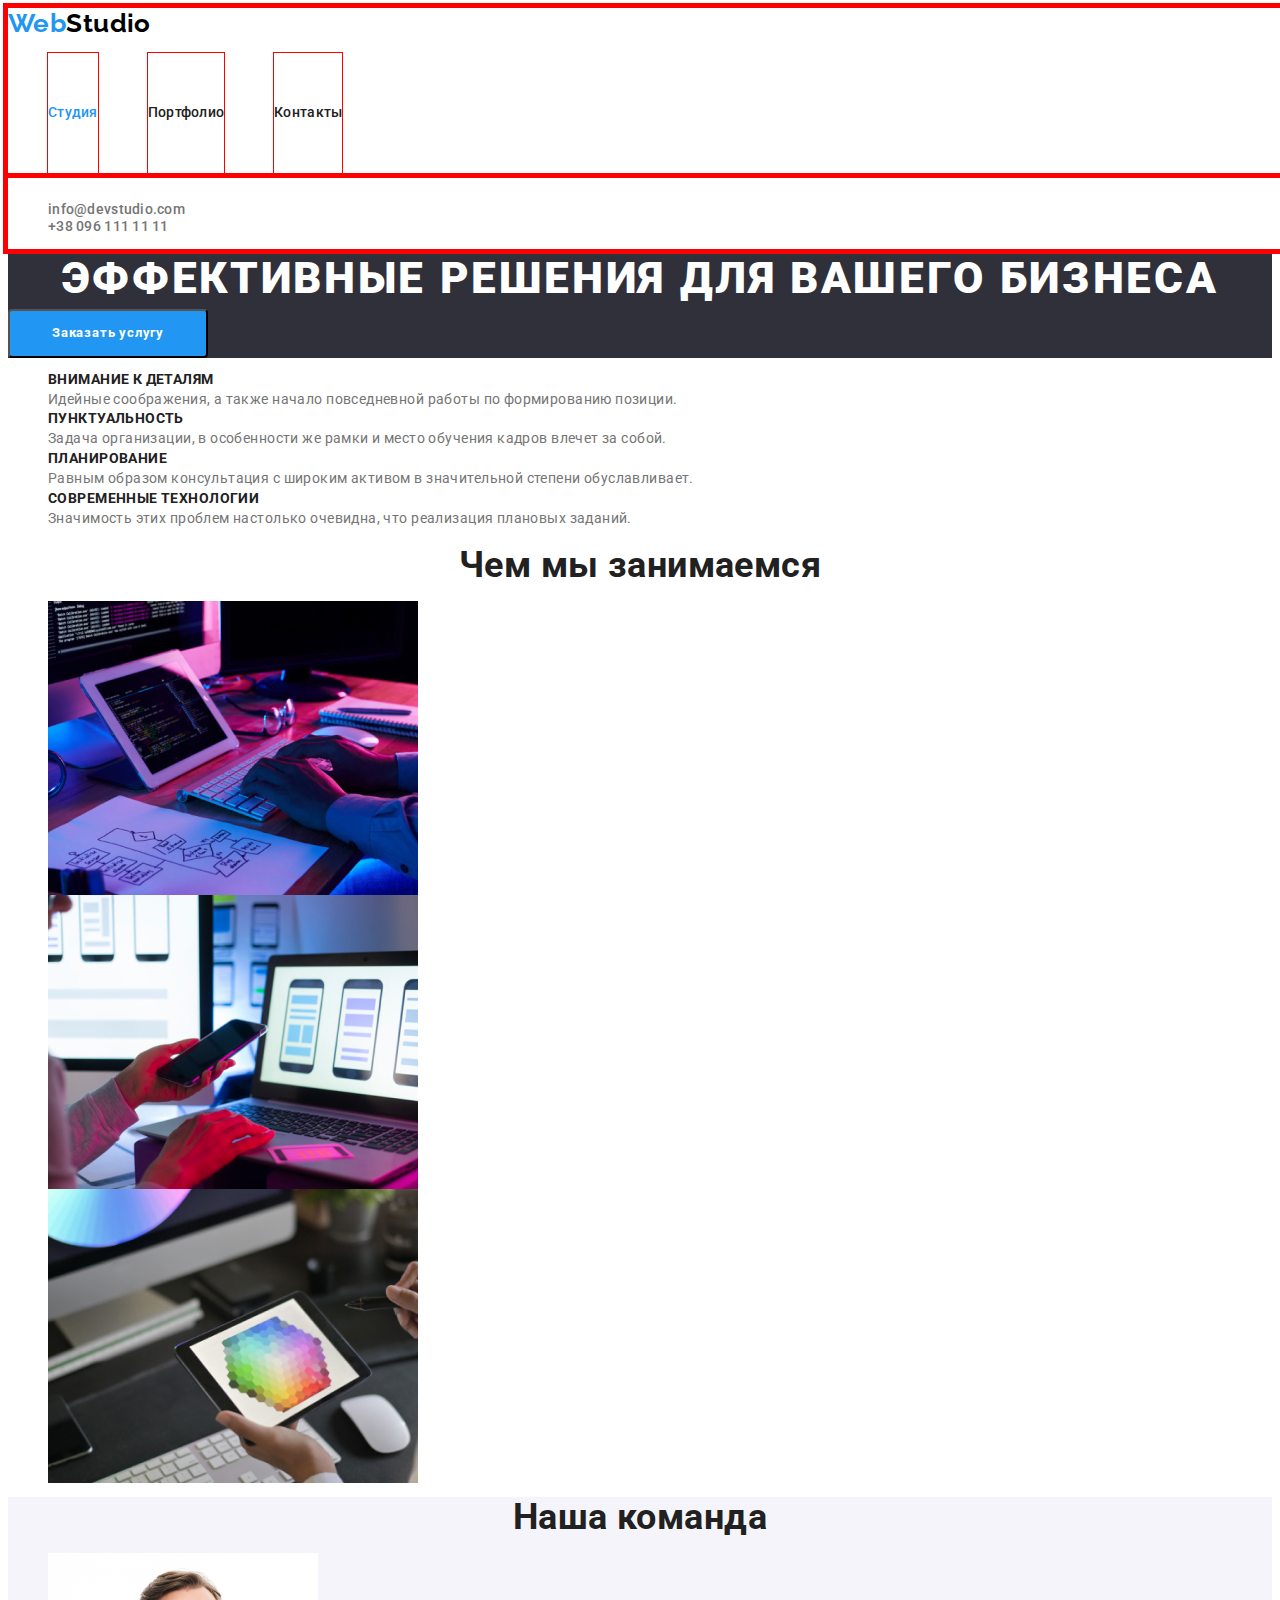
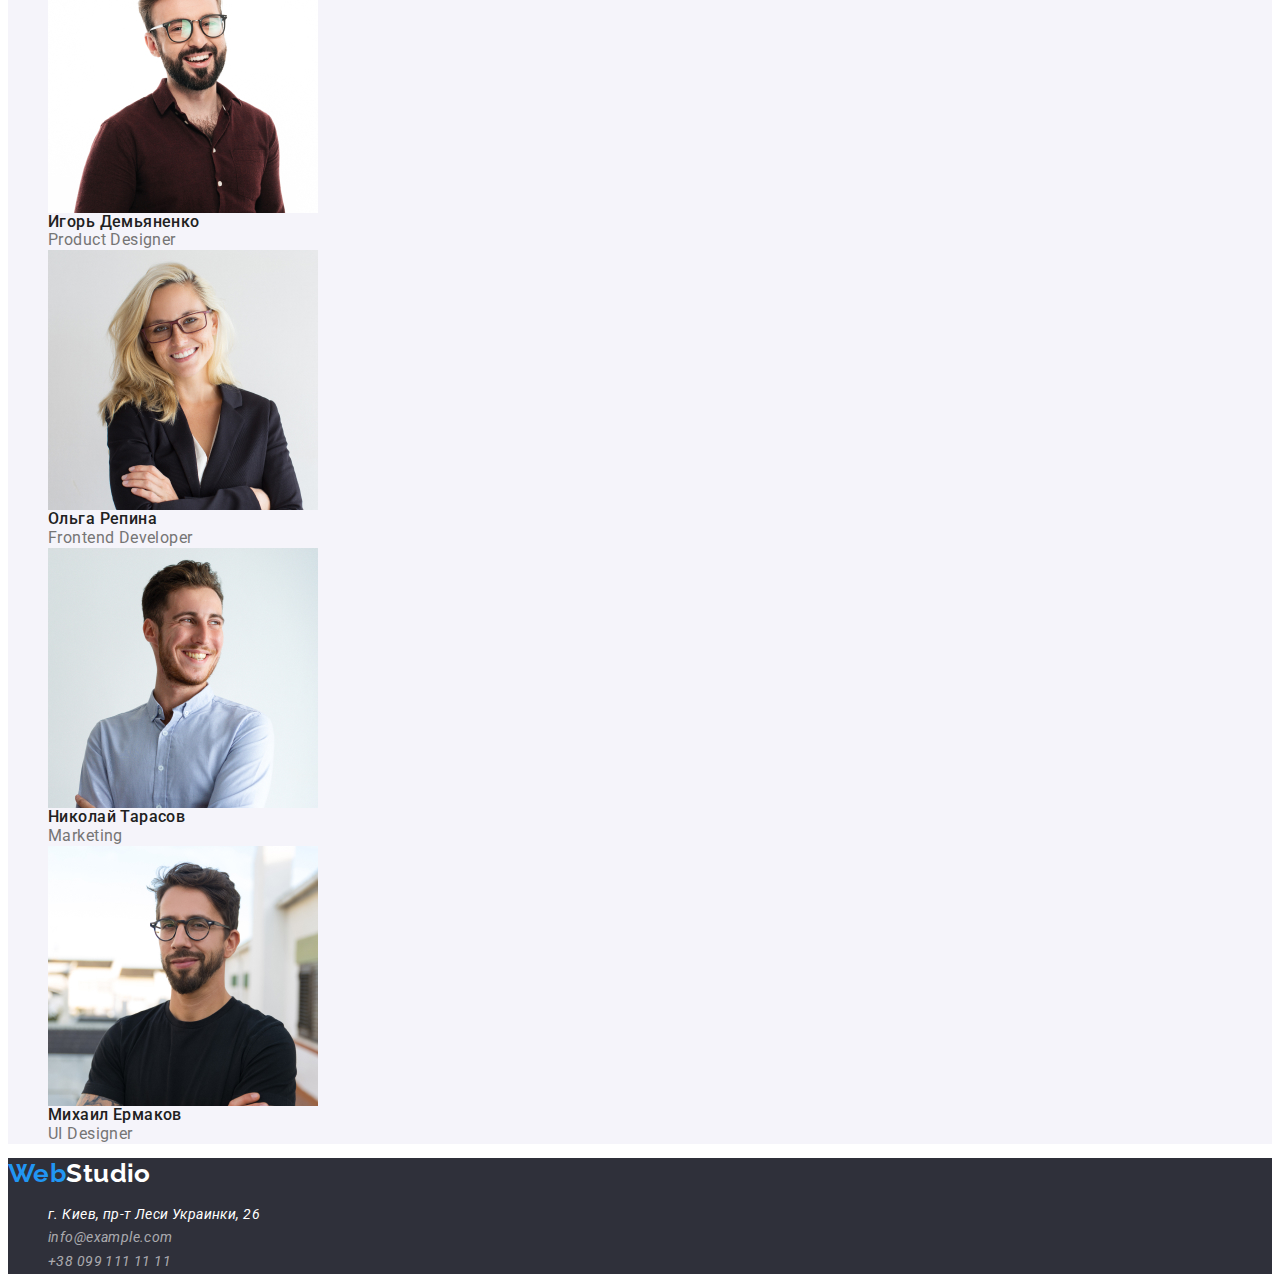
==== commit 0e0d5c8e: "робота з css" ====
--- a/index.html
+++ b/index.html
@@ -4,7 +4,7 @@
     <meta charset="UTF-8" />
     <meta http-equiv="X-UA-Compatible" content="IE=edge" />
     <meta name="viewport" content="width=device-width, initial-scale=1.0" />
-    <title>Document</title>
+    <title>Photo app</title>
     <!-- Fonts start -->
     <link rel="preconnect" href="https://fonts.googleapis.com" />
     <link rel="preconnect" href="https://fonts.gstatic.com" crossorigin />
@@ -13,33 +13,54 @@
       rel="stylesheet"
     />
     <!-- Fonts end -->
+    <!-- Normalize styles start -->
+    <link
+      rel="stylesheet"
+      href="https://cdnjs.cloudflare.com/ajax/libs/modern-normalize/1.1.0/modern-normalize.min.css"
+      integrity="sha512-wpPYUAdjBVSE4KJnH1VR1HeZfpl1ub8YT/NKx4PuQ5NmX2tKuGu6U/JRp5y+Y8XG2tV+wKQpNHVUX03MfMFn9Q=="
+      crossorigin="anonymous"
+      referrerpolicy="no-referrer"
+    />
+    <!-- Normalize styles end -->
     <!-- Custom styles start -->
     <link rel="stylesheet" href="./css/style.css" />
     <!-- Custom styles end -->
   </head>
   <body>
     <!--Header-->
-    <header class="header">
-      <nav class="header-nav">
-        <a class="logo link" lang="en" href="index.html"
-          >Web<span class="logo-studio-light">Studio</span></a
-        >
-        <ul class="site-nav list">
-          <li><a class="current link" href="">Студия</a></li>
-          <li><a class="link" href="./portfolio.html">Портфолио</a></li>
-          <li><a class="link" href="">Контакты</a></li>
-        </ul>
-      </nav>
-      <ul class="aut-nav list">
-        <li><a class="link current" href="mailto:info@devstudio.com">info@devstudio.com</a></li>
-        <li><a class="link current" href="tel:+380961111111">+38 096 111 11 11</a></li>
-      </ul>
-    </header>
+    <div class="container">
+      <header class="header">
+        <div class="container">
+          <nav class="header-nav">
+            <a class="logo link" lang="en" href="index.html"
+              >Web<span class="logo-studio-light">Studio</span></a
+            >
+            <ul class="site-nav list">
+              <li class="item"><a class="current site-nav-item link" href="">Студия</a></li>
+              <li class="item">
+                <a class="site-nav-item link" href="./portfolio.html">Портфолио</a>
+              </li>
+              <li class="item"><a class="site-nav-item link" href="">Контакты</a></li>
+            </ul>
+          </nav>
+        </div>
+        <div class="container-aut">
+          <ul class="aut-nav list">
+            <li><a class="link current" href="mailto:info@devstudio.com">info@devstudio.com</a></li>
+            <li><a class="link current" href="tel:+380961111111">+38 096 111 11 11</a></li>
+          </ul>
+        </div>
+      </header>
+    </div>
+    <!--  -->
     <!--Main-->
     <main>
+      <!-- Hero -->
       <section class="hero">
-        <h1 class="hero-title">Эффективные решения для вашего бизнеса</h1>
-        <button class="button" type="button">Заказать услугу</button>
+        <div>
+          <h1 class="hero-title">Эффективные решения для вашего бизнеса</h1>
+          <button class="button" type="button">Заказать услугу</button>
+        </div>
       </section>
       <!--Features-->
       <section class="section-features section">
--- a/css/style.css
+++ b/css/style.css
@@ -8,16 +8,27 @@
    --primary-black-color: #212121;
    --accent-color: #2196F3;
    --upper-title-text: #757575;
-/* Bg colors */
---primary-background-color: #E5E5E5;
---secondary-background-color: #F5F4FA;
-}
-
-
-
+   /* Bg colors */
+   --primary-background-color: #E5E5E5;
+   --secondary-background-color: #F5F4FA;
+}
 
 
 /* Other */
+
+
+
+html {
+   box-sizing: border-box;
+}
+
+*,
+*::before,
+*::after {
+   box-sizing: border-box;
+}
+
+
 
 body {
    font-family: var(--main-font), sans-serif;
@@ -26,7 +37,40 @@
    color: var(--primary-black-color);
    background-color: var(--primary-white-color);
 }
+
+/* reset */
+h1,
+h2,
+h3,
+h4,
+p {
+   margin: 0;
+}
+
+img {
+   display: block;
+   max-width: 100%;
+   height: auto;
+}
+
+
+
+
+
+
 /* Common styles start */
+
+.container {
+   width: 12000px;
+   margin-left: auto;
+   margin-right: auto;
+
+   outline: 5px solid red;
+}
+
+
+
+
 .link {
    text-decoration: none;
 }
@@ -35,6 +79,25 @@
 }
 
 /* Common styles start */
+
+
+
+/* Header */
+.header-conteiner {
+      display: flex;
+      align-items: center;
+}
+
+.header-list-item:not(:last-child) {
+   margin-right: 40px;
+}
+
+.site-nav-item {
+   display: flex;
+   padding-top: 52px;
+   padding-bottom: 52px;
+   
+}
 
 /* Logo */
 .logo {
@@ -42,7 +105,8 @@
    color: var(--accent-color);
    font-weight: 700;
    font-size: 26px;
-   line-height: 31px;
+   line-height: 1.19;
+
 }
 .logo-studio-light {
    color: #000000;
@@ -52,6 +116,23 @@
 }
 
 /* Site nav */
+.header-nav {
+   display: block; 
+}
+
+.site-nav {
+   display: flex;
+}
+.site-nav .item {
+   margin-right: 50px;
+   outline: 1px solid red;
+}
+.site-nav .item:last-child {
+   margin-right: 0px;
+}
+
+
+
 .site-nav .link {
    color: var(--primary-black-color);
    font-weight: 500;
@@ -76,8 +157,12 @@
    line-height: 1.14;
    letter-spacing: 0.02em;
    text-decoration: none;
-
-}
+}
+.container-aut {
+   display: inline-block;
+
+}
+
 /* Hero */
 .hero {
    background-color: #2F303A;
@@ -87,7 +172,7 @@
    color: var(--primary-white-color);
    font-weight: 900;
    font-size: 44px;
-   line-height: 60px;
+   line-height: 1.36;
    text-align: center;
    letter-spacing: 0.06em;
    text-transform: uppercase;
@@ -105,7 +190,7 @@
    color: var(--title-text-color);
    font-weight: 700;
    font-size: 36px;
-   line-height: 42px;
+   line-height: 1.16;
    text-align: center;
 }
 
@@ -129,25 +214,30 @@
    text-transform: uppercase;
    font-weight: 700;
    font-size: 14px;
-   line-height: 16px;
+   line-height: 1.14;
 }
 .features .text {
       font-weight: 400;
       font-size: 14px;
-      line-height: 24px;
+      line-height: 1.71;
       color: var(--upper-title-text);
 }
 
 /* Button */
 .button {
-   font-family: var(--secondary-font);
+   display: inline-block;
+   border-radius: 4px;
+   padding: 10px 32px;
+   min-width: 200px;
+
+   font-family: var(--main-font);
    color: var(--primary-white-color);
    background-color: var(--accent-color);
+
    font-style: normal;
    font-weight: 700;
    line-height: 1.87;
-   display: flex;
-   align-items: center;
+   text-decoration: none;
    text-align: center;
    letter-spacing: 0.06em;
 }
@@ -156,22 +246,29 @@
 .button:focus {
    background-color: #188CE8;
 }
-/* Filters-button */
+/* Filters */
+.filters {
+   display: inline-block;
+   border-radius: 4px;
+   padding: 22px 6px;
+   min-width: 73px;
+}
 
 .filters-button {
+   font-family: var(--main-font);
    font-weight: 500;
-   font-size: 16px;
-   line-height: 26px;
+   line-height: 1.62;
    text-align: center;
+   letter-spacing: 0.03em;
    background-color: var(--secondary-background-color);
    color: var(--primary-black-color);
+   cursor: pointer;
 }
 
 .filters-button:hover,
 .filters-button:focus {
    background-color: var(--accent-color);
    color: var(--primary-white-color);
-   cursor: pointer;
 }
 
 
@@ -181,13 +278,13 @@
    color: var(--primary-black-color);
    font-weight: 500;
    font-size: 16px;
-   line-height: 19px;
+   line-height: 1.18;
 }
 .user-list .text {
    color: var(--upper-title-text);
    font-weight: 400;
    font-size: 16px;
-   line-height: 19px;
+   line-height: 1.18;
 }
 
 /* Footer */
@@ -197,14 +294,14 @@
 .footer-address {
    font-weight: 400;
    font-size: 14px;
-   line-height: 24px;
+   line-height: 1.71;
 }
 .footer-address-link {
    color: var(--primary-white-color);
 }
 .footer-address-link:hover,
 .footer-address-link:focus {
-   color: var(--primary-white-color);
+   color: var(--accent-color);
 }
 
 
@@ -214,16 +311,17 @@
 
 .aut-address:hover,
 .aut-address:focus {
-   background-color: #2F303A;
+   color: var(--accent-color);
 }
 /* Project */
 .project {
-   background-color: var(--primary-background-color);
+
 }
 
 .project-text {
    color: var(--primary-black-color);
    font-weight: 700;
+   font-size: 18px;
    line-height: 2;
    letter-spacing: 0.06em;
 }
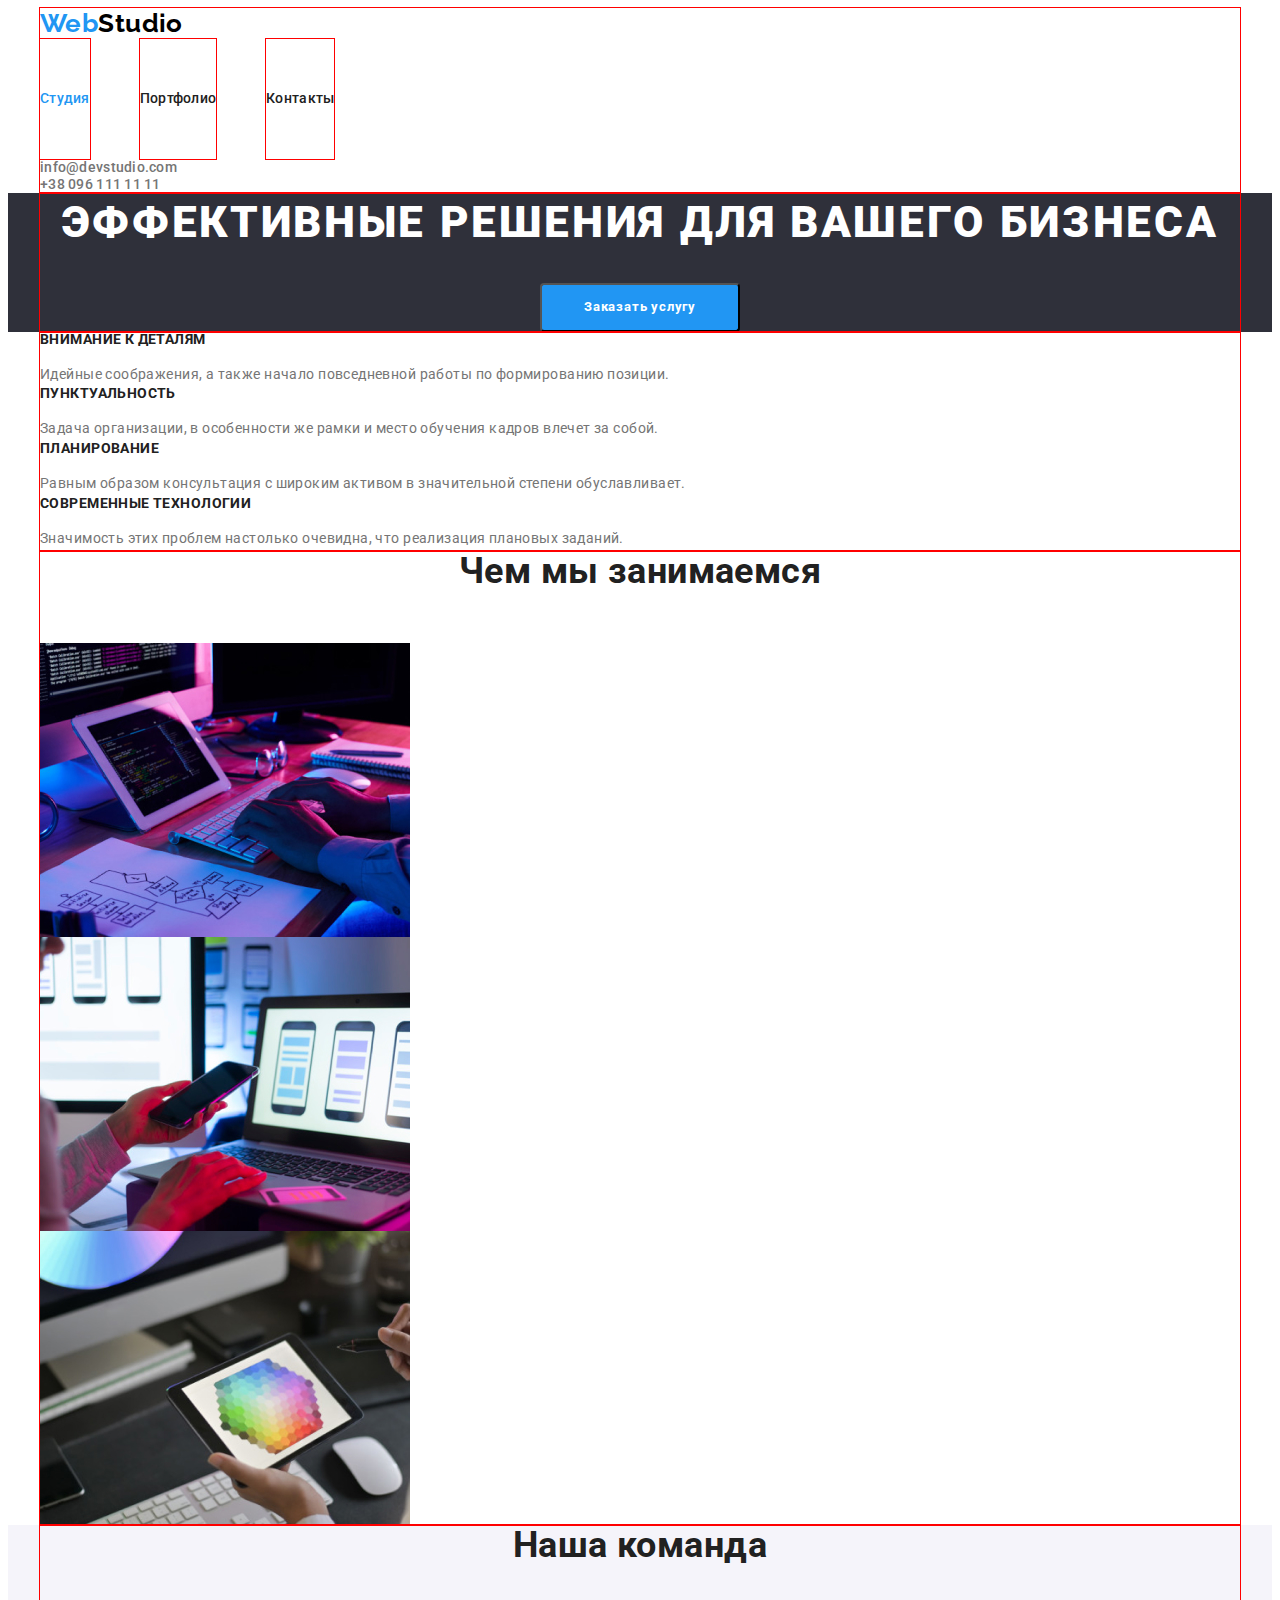
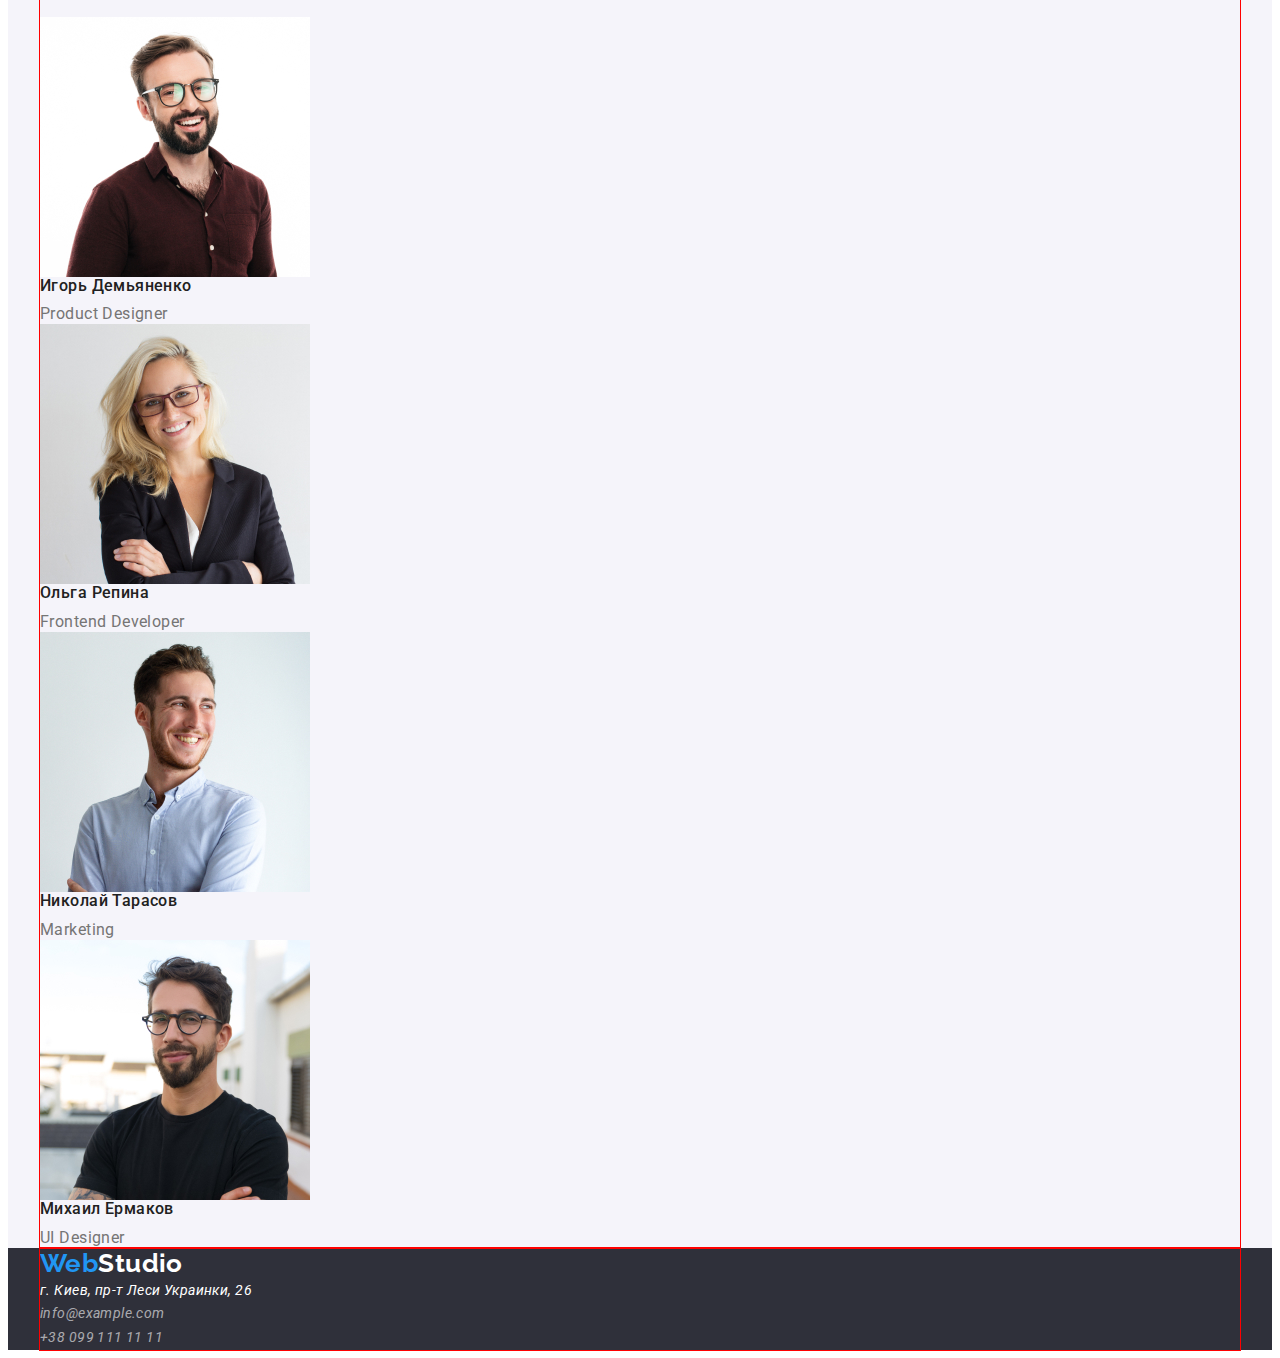
==== commit 3e755b51: "робота з css" ====
--- a/index.html
+++ b/index.html
@@ -30,7 +30,6 @@
     <!--Header-->
     <div class="container">
       <header class="header">
-        <div class="container">
           <nav class="header-nav">
             <a class="logo link" lang="en" href="index.html"
               >Web<span class="logo-studio-light">Studio</span></a
@@ -43,8 +42,6 @@
               <li class="item"><a class="site-nav-item link" href="">Контакты</a></li>
             </ul>
           </nav>
-        </div>
-        <div class="container-aut">
           <ul class="aut-nav list">
             <li><a class="link current" href="mailto:info@devstudio.com">info@devstudio.com</a></li>
             <li><a class="link current" href="tel:+380961111111">+38 096 111 11 11</a></li>
@@ -57,103 +54,111 @@
     <main>
       <!-- Hero -->
       <section class="hero">
-        <div>
+        <div class="container">
           <h1 class="hero-title">Эффективные решения для вашего бизнеса</h1>
           <button class="button" type="button">Заказать услугу</button>
         </div>
       </section>
       <!--Features-->
       <section class="section-features section">
-        <h2 class="section-title visually-hidden">Особенности</h2>
-        <ul class="features list">
-          <li>
-            <h3 class="title">Внимание к деталям</h3>
-            <p class="text">
-              Идейные соображения, а также начало повседневной работы по формированию позиции.
-            </p>
-          </li>
-          <li>
-            <h3 class="title">Пунктуальность</h3>
-            <p class="text">
-              Задача организации, в особенности же рамки и место обучения кадров влечет за собой.
-            </p>
-          </li>
-          <li>
-            <h3 class="title">Планирование</h3>
-            <p class="text">
-              Равным образом консультация с широким активом в значительной степени обуславливает.
-            </p>
-          </li>
-          <li>
-            <h3 class="title">Современные технологии</h3>
-            <p class="text">
-              Значимость этих проблем настолько очевидна, что реализация плановых заданий.
-            </p>
-          </li>
-        </ul>
+        <div class="container">
+          <h2 class="section-title visually-hidden">Особенности</h2>
+          <ul class="features list">
+            <li>
+              <h3 class="title">Внимание к деталям</h3>
+              <p class="text">
+                Идейные соображения, а также начало повседневной работы по формированию позиции.
+              </p>
+            </li>
+            <li>
+              <h3 class="title">Пунктуальность</h3>
+              <p class="text">
+                Задача организации, в особенности же рамки и место обучения кадров влечет за собой.
+              </p>
+            </li>
+            <li>
+              <h3 class="title">Планирование</h3>
+              <p class="text">
+                Равным образом консультация с широким активом в значительной степени обуславливает.
+              </p>
+            </li>
+            <li>
+              <h3 class="title">Современные технологии</h3>
+              <p class="text">
+                Значимость этих проблем настолько очевидна, что реализация плановых заданий.
+              </p>
+            </li>
+          </ul>
+        </div>
       </section>
       <!--About-->
       <section class="section-about section">
-        <h2 class="section-title">Чем мы занимаемся</h2>
-        <ul class="work-list list">
-          <li>
-            <img src="./images/box1.jpg" alt="Десктопные приложения" width="370" class="pic" />
-          </li>
-          <li>
-            <img src="./images/box2.jpg" alt="Мобилиные приложения" width="370" class="pic" />
-          </li>
-          <li>
-            <img src="./images/box3.jpg" alt="Дизайнерские решения" width="370" class="pic" />
-          </li>
-        </ul>
+        <div class="container">
+          <h2 class="section-title">Чем мы занимаемся</h2>
+          <ul class="work-list list">
+            <li>
+              <img src="./images/box1.jpg" alt="Десктопные приложения" width="370" class="pic" />
+            </li>
+            <li>
+              <img src="./images/box2.jpg" alt="Мобилиные приложения" width="370" class="pic" />
+            </li>
+            <li>
+              <img src="./images/box3.jpg" alt="Дизайнерские решения" width="370" class="pic" />
+            </li>
+          </ul>
+        </div>
       </section>
       <!--Team-->
       <section class="section-team section">
-        <h2 class="section-title">Наша команда</h2>
-        <ul class="user-list list">
-          <li>
-            <img src="./images/img1.jpg" alt="Игорь Демьяненко" width="270" class="avatar" />
-            <h3 class="title">Игорь Демьяненко</h3>
-            <p class="text" lang="en">Product Designer</p>
-          </li>
-          <li>
-            <img src="./images/img2.jpg" alt="Ольга Репина" width="270" class="avatar" />
-            <h3 class="title">Ольга Репина</h3>
-            <p class="text" lang="en">Frontend Developer</p>
-          </li>
-          <li>
-            <img src="./images/img3.jpg" alt="Николай Тарасов" width="270" class="avatar" />
-            <h3 class="title">Николай Тарасов</h3>
-            <p class="text" lang="en">Marketing</p>
-          </li>
-          <li>
-            <img src="./images/img4.jpg" alt="Михаил Ермаков" width="270" class="avatar" />
-            <h3 class="title">Михаил Ермаков</h3>
-            <p class="text" lang="en">UI Designer</p>
-          </li>
-        </ul>
+        <div class="container">
+          <h2 class="section-title">Наша команда</h2>
+          <ul class="user-list list">
+            <li>
+              <img src="./images/img1.jpg" alt="Игорь Демьяненко" width="270" class="avatar" />
+              <h3 class="title">Игорь Демьяненко</h3>
+              <p class="text" lang="en">Product Designer</p>
+            </li>
+            <li>
+              <img src="./images/img2.jpg" alt="Ольга Репина" width="270" class="avatar" />
+              <h3 class="title">Ольга Репина</h3>
+              <p class="text" lang="en">Frontend Developer</p>
+            </li>
+            <li>
+              <img src="./images/img3.jpg" alt="Николай Тарасов" width="270" class="avatar" />
+              <h3 class="title">Николай Тарасов</h3>
+              <p class="text" lang="en">Marketing</p>
+            </li>
+            <li>
+              <img src="./images/img4.jpg" alt="Михаил Ермаков" width="270" class="avatar" />
+              <h3 class="title">Михаил Ермаков</h3>
+              <p class="text" lang="en">UI Designer</p>
+            </li>
+          </ul>
+        </div>
       </section>
     </main>
     <!--Footer-->
     <footer class="footer">
-      <a class="logo link" lang="en" href="index.html"
-        >Web<span class="logo-studio-dark">Studio</span></a
-      >
-      <address class="footer-address">
-        <ul class="footer-address-list list">
-          <li class="">
-            <a
-              class="footer-address-link link"
-              href="https://goo.gl/maps/THVWduqA6z6FaJsg8"
-              target="_blank"
-              rel="noopener"
-              >г. Киев, пр-т Леси Украинки, 26</a
-            >
-          </li>
-          <li><a class="aut-address link" href="mailto:info@example.com">info@example.com</a></li>
-          <li><a class="aut-address link" href="tel:+380991111111">+38 099 111 11 11</a></li>
-        </ul>
-      </address>
+      <div class="container">
+        <a class="logo link" lang="en" href="index.html"
+          >Web<span class="logo-studio-dark">Studio</span></a
+        >
+        <address class="footer-address">
+          <ul class="footer-address-list list">
+            <li class="">
+              <a
+                class="footer-address-link link"
+                href="https://goo.gl/maps/THVWduqA6z6FaJsg8"
+                target="_blank"
+                rel="noopener"
+                >г. Киев, пр-т Леси Украинки, 26</a
+              >
+            </li>
+            <li><a class="aut-address link" href="mailto:info@example.com">info@example.com</a></li>
+            <li><a class="aut-address link" href="tel:+380991111111">+38 099 111 11 11</a></li>
+          </ul>
+        </address>
+      </div>
     </footer>
   </body>
 </html>
--- a/css/style.css
+++ b/css/style.css
@@ -61,11 +61,10 @@
 /* Common styles start */
 
 .container {
-   width: 12000px;
+   width: 1200px;
    margin-left: auto;
    margin-right: auto;
-
-   outline: 5px solid red;
+   outline: 1px solid red;
 }
 
 
@@ -76,6 +75,8 @@
 }
 .list {
    list-style: none;
+   padding: 0;
+   margin: 0;
 }
 
 /* Common styles start */
@@ -101,6 +102,7 @@
 
 /* Logo */
 .logo {
+   margin-bottom: 25px;
    font-family: var(--secondary-font), sans-serif;
    color: var(--accent-color);
    font-weight: 700;
@@ -166,18 +168,21 @@
 /* Hero */
 .hero {
    background-color: #2F303A;
-}
+   text-align: center;
+}
+
 .hero-title {
-   
+   margin-bottom: 30px;
+   margin-top: 0px;
+
    color: var(--primary-white-color);
    font-weight: 900;
    font-size: 44px;
    line-height: 1.36;
-   text-align: center;
    letter-spacing: 0.06em;
    text-transform: uppercase;
-
-}
+}
+
 
 /* Section */
 .section-team {
@@ -187,6 +192,8 @@
 
 
 .section-title {
+   margin-top: 0px;
+   margin-bottom: 50px;
    color: var(--title-text-color);
    font-weight: 700;
    font-size: 36px;
@@ -209,13 +216,19 @@
 
 
 /* Features */
+.title {
+   margin-bottom: 15px;
+   margin-top: 0;
+}
 .features .title {
+   margin-bottom: 15px;
    color: var(--primary-black-c);
    text-transform: uppercase;
    font-weight: 700;
    font-size: 14px;
    line-height: 1.14;
 }
+
 .features .text {
       font-weight: 400;
       font-size: 14px;
@@ -229,6 +242,7 @@
    border-radius: 4px;
    padding: 10px 32px;
    min-width: 200px;
+   
 
    font-family: var(--main-font);
    color: var(--primary-white-color);
@@ -248,18 +262,21 @@
 }
 /* Filters */
 .filters {
+
+}
+
+.filters-button {
    display: inline-block;
    border-radius: 4px;
-   padding: 22px 6px;
+   padding: 6px 22px;
    min-width: 73px;
-}
-
-.filters-button {
+
    font-family: var(--main-font);
    font-weight: 500;
    line-height: 1.62;
    text-align: center;
    letter-spacing: 0.03em;
+
    background-color: var(--secondary-background-color);
    color: var(--primary-black-color);
    cursor: pointer;
@@ -275,6 +292,7 @@
 /* User */
 
 .user-list .title {
+   margin-bottom: 10px;
    color: var(--primary-black-color);
    font-weight: 500;
    font-size: 16px;
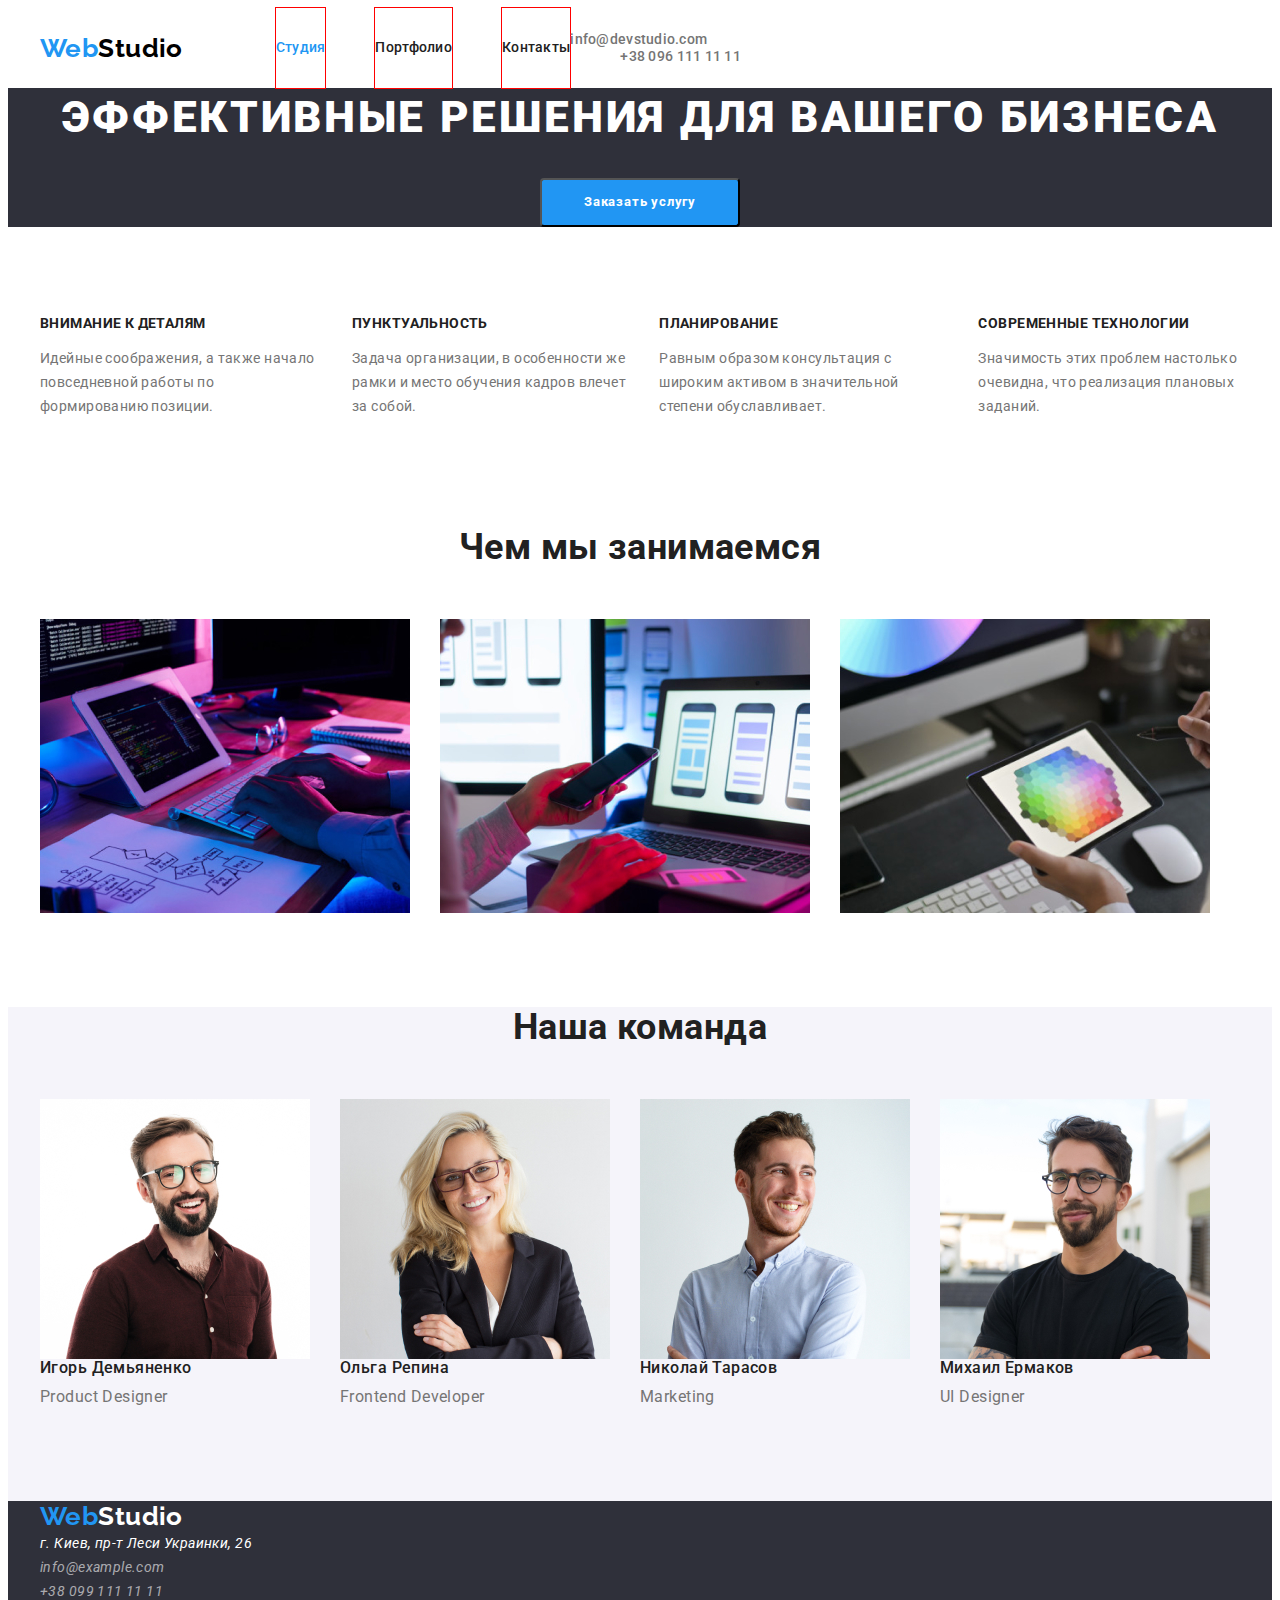
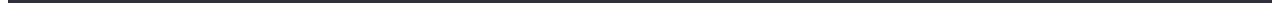
==== commit 0a9c79ad: "робота з css" ====
--- a/index.html
+++ b/index.html
@@ -28,27 +28,34 @@
   </head>
   <body>
     <!--Header-->
-    <div class="container">
-      <header class="header">
-          <nav class="header-nav">
-            <a class="logo link" lang="en" href="index.html"
-              >Web<span class="logo-studio-light">Studio</span></a
-            >
-            <ul class="site-nav list">
-              <li class="item"><a class="current site-nav-item link" href="">Студия</a></li>
-              <li class="item">
-                <a class="site-nav-item link" href="./portfolio.html">Портфолио</a>
-              </li>
-              <li class="item"><a class="site-nav-item link" href="">Контакты</a></li>
-            </ul>
-          </nav>
-          <ul class="aut-nav list">
-            <li><a class="link current" href="mailto:info@devstudio.com">info@devstudio.com</a></li>
-            <li><a class="link current" href="tel:+380961111111">+38 096 111 11 11</a></li>
+    <header class="header">
+      <div class="container header-container">
+        <nav class="header-nav">
+          <a class="logo link" lang="en" href="index.html"
+            >Web<span class="logo-studio-light">Studio</span></a
+          >
+          <ul class="site-nav list">
+            <li class="item">
+              <a class="current site-nav-item link" href="">Студия</a>
+            </li>
+            <li class="item">
+              <a class="site-nav-item link" href="./portfolio.html">Портфолио</a>
+            </li>
+            <li class="item">
+              <a class="site-nav-item link" href="">Контакты</a>
+            </li>
           </ul>
-        </div>
-      </header>
-    </div>
+        </nav>
+        <ul class="aut-nav list">
+          <li class="item">
+            <a class="link current" href="mailto:info@devstudio.com">info@devstudio.com</a>
+          </li>
+          <li class="item">
+            <a class="link current" href="tel:+380961111111">+38 096 111 11 11</a>
+          </li>
+        </ul>
+      </div>
+    </header>
     <!--  -->
     <!--Main-->
     <main>
@@ -64,25 +71,25 @@
         <div class="container">
           <h2 class="section-title visually-hidden">Особенности</h2>
           <ul class="features list">
-            <li>
+            <li class="item">
               <h3 class="title">Внимание к деталям</h3>
               <p class="text">
                 Идейные соображения, а также начало повседневной работы по формированию позиции.
               </p>
             </li>
-            <li>
+            <li class="item">
               <h3 class="title">Пунктуальность</h3>
               <p class="text">
                 Задача организации, в особенности же рамки и место обучения кадров влечет за собой.
               </p>
             </li>
-            <li>
+            <li class="item">
               <h3 class="title">Планирование</h3>
               <p class="text">
                 Равным образом консультация с широким активом в значительной степени обуславливает.
               </p>
             </li>
-            <li>
+            <li class="item">
               <h3 class="title">Современные технологии</h3>
               <p class="text">
                 Значимость этих проблем настолько очевидна, что реализация плановых заданий.
@@ -96,13 +103,13 @@
         <div class="container">
           <h2 class="section-title">Чем мы занимаемся</h2>
           <ul class="work-list list">
-            <li>
+            <li class="item">
               <img src="./images/box1.jpg" alt="Десктопные приложения" width="370" class="pic" />
             </li>
-            <li>
+            <li class="item">
               <img src="./images/box2.jpg" alt="Мобилиные приложения" width="370" class="pic" />
             </li>
-            <li>
+            <li class="item">
               <img src="./images/box3.jpg" alt="Дизайнерские решения" width="370" class="pic" />
             </li>
           </ul>
@@ -113,22 +120,22 @@
         <div class="container">
           <h2 class="section-title">Наша команда</h2>
           <ul class="user-list list">
-            <li>
+            <li class="item">
               <img src="./images/img1.jpg" alt="Игорь Демьяненко" width="270" class="avatar" />
               <h3 class="title">Игорь Демьяненко</h3>
               <p class="text" lang="en">Product Designer</p>
             </li>
-            <li>
+            <li class="item">
               <img src="./images/img2.jpg" alt="Ольга Репина" width="270" class="avatar" />
               <h3 class="title">Ольга Репина</h3>
               <p class="text" lang="en">Frontend Developer</p>
             </li>
-            <li>
+            <li class="item">
               <img src="./images/img3.jpg" alt="Николай Тарасов" width="270" class="avatar" />
               <h3 class="title">Николай Тарасов</h3>
               <p class="text" lang="en">Marketing</p>
             </li>
-            <li>
+            <li class="item">
               <img src="./images/img4.jpg" alt="Михаил Ермаков" width="270" class="avatar" />
               <h3 class="title">Михаил Ермаков</h3>
               <p class="text" lang="en">UI Designer</p>
--- a/css/style.css
+++ b/css/style.css
@@ -18,15 +18,15 @@
 
 
 
-html {
+/* html {
    box-sizing: border-box;
-}
-
-*,
+} */
+
+/* *,
 *::before,
 *::after {
    box-sizing: border-box;
-}
+} */
 
 
 
@@ -44,7 +44,8 @@
 h3,
 h4,
 p {
-   margin: 0;
+   margin-top: 0;
+   margin-bottom: 0;
 }
 
 img {
@@ -53,26 +54,20 @@
    height: auto;
 }
 
-
-
-
-
-
 /* Common styles start */
 
 .container {
    width: 1200px;
    margin-left: auto;
    margin-right: auto;
-   outline: 1px solid red;
-}
-
-
-
+   padding-left: 15px;
+   padding-right: 15px;
+}
 
 .link {
    text-decoration: none;
 }
+
 .list {
    list-style: none;
    padding: 0;
@@ -84,27 +79,27 @@
 
 
 /* Header */
-.header-conteiner {
-      display: flex;
-      align-items: center;
+
+.header-container {
+   display: flex;
+   align-items: center;
+}
+.header-nav {
+   display: flex;
+   align-items: center;
 }
 
 .header-list-item:not(:last-child) {
    margin-right: 40px;
 }
 
-.site-nav-item {
-   display: flex;
-   padding-top: 52px;
-   padding-bottom: 52px;
-   
-}
 
 /* Logo */
 .logo {
-   margin-bottom: 25px;
+   margin-right: 93px;
    font-family: var(--secondary-font), sans-serif;
    color: var(--accent-color);
+
    font-weight: 700;
    font-size: 26px;
    line-height: 1.19;
@@ -118,28 +113,30 @@
 }
 
 /* Site nav */
-.header-nav {
-   display: block; 
-}
+
 
 .site-nav {
    display: flex;
+   align-items: center;
 }
 .site-nav .item {
    margin-right: 50px;
    outline: 1px solid red;
 }
 .site-nav .item:last-child {
-   margin-right: 0px;
-}
-
+   margin-right: 0;
+}
 
 
 .site-nav .link {
+   display: block;
+   padding-top: 32px;
+   padding-bottom: 32px;
    color: var(--primary-black-color);
    font-weight: 500;
    line-height: 1.14;
    letter-spacing: 0.02em;
+   text-decoration: none;
 }
 .site-nav .link:hover, 
 .site-nav .link:focus {
@@ -149,20 +146,26 @@
    color: var(--accent-color);
 }
 
-.aut-nav .link:hover, 
-.aut-nav .link:focus {
-   color: var(--accent-color);
-}
+
+
+.aut-nav .item + .item {
+   margin-left: 50px;
+}
+
+
+
 .aut-nav .current {
+
    color: var(--upper-title-text);
    font-weight: 500;
    line-height: 1.14;
    letter-spacing: 0.02em;
    text-decoration: none;
 }
-.container-aut {
-   display: inline-block;
-
+
+.aut-nav .link:hover,
+.aut-nav .link:focus {
+   color: var(--accent-color);
 }
 
 /* Hero */
@@ -184,7 +187,16 @@
 }
 
 
+
 /* Section */
+.section {
+   padding-bottom: 94px;
+}
+.section-features {
+   padding-top: 89px;
+}
+
+
 .section-team {
    background-color: var(--secondary-background-color);
 }
@@ -216,10 +228,16 @@
 
 
 /* Features */
-.title {
-   margin-bottom: 15px;
-   margin-top: 0;
-}
+.features {
+   display: flex;
+}
+.features .item {
+   margin-right: 30px;
+}
+.features .item:last-child {
+   margin-right: 0;
+}
+
 .features .title {
    margin-bottom: 15px;
    color: var(--primary-black-c);
@@ -230,10 +248,35 @@
 }
 
 .features .text {
-      font-weight: 400;
-      font-size: 14px;
-      line-height: 1.71;
-      color: var(--upper-title-text);
+   margin-bottom: 15px;
+
+   color: var(--upper-title-text);
+   font-weight: 400;
+   font-size: 14px;
+   line-height: 1.71;
+
+}
+/* About */
+
+.work-list {
+   display: flex;
+}
+.work-list .item {
+   margin-right: 30px;
+}
+.work-list .item:last-child {
+   margin-right: 0;
+}
+
+/* Team */
+.user-list {
+   display: flex;
+}
+.user-list .item {
+   margin-right: 30px;
+}
+.user-list .item:last-child {
+   margin-right: 0;
 }
 
 /* Button */
@@ -261,8 +304,14 @@
    background-color: #188CE8;
 }
 /* Filters */
-.filters {
-
+.filters-list {
+   display: flex;
+}
+.filters-list .item {
+   margin-right: 8px;
+}
+.filters-list .item:last-child {
+   margin-right: 0;
 }
 
 .filters-button {
@@ -333,7 +382,10 @@
 }
 /* Project */
 .project {
-
+   display: flex;
+}
+.project .project-list {
+   margin-right: 30px;
 }
 
 .project-text {
@@ -349,31 +401,36 @@
    line-height: 1.87;
 }
 
-
-
-
-
-
-
-
-
-
-
-
-
-
-
-
-
-
-
-
-
-
-
-
-
-
-
-
-
+/* Portfolio */
+.portfolio {
+   padding-top: 94px;
+   padding-bottom: 94px;
+}
+
+
+
+
+
+
+
+
+
+
+
+
+
+
+
+
+
+
+
+
+
+
+
+
+
+
+
+
